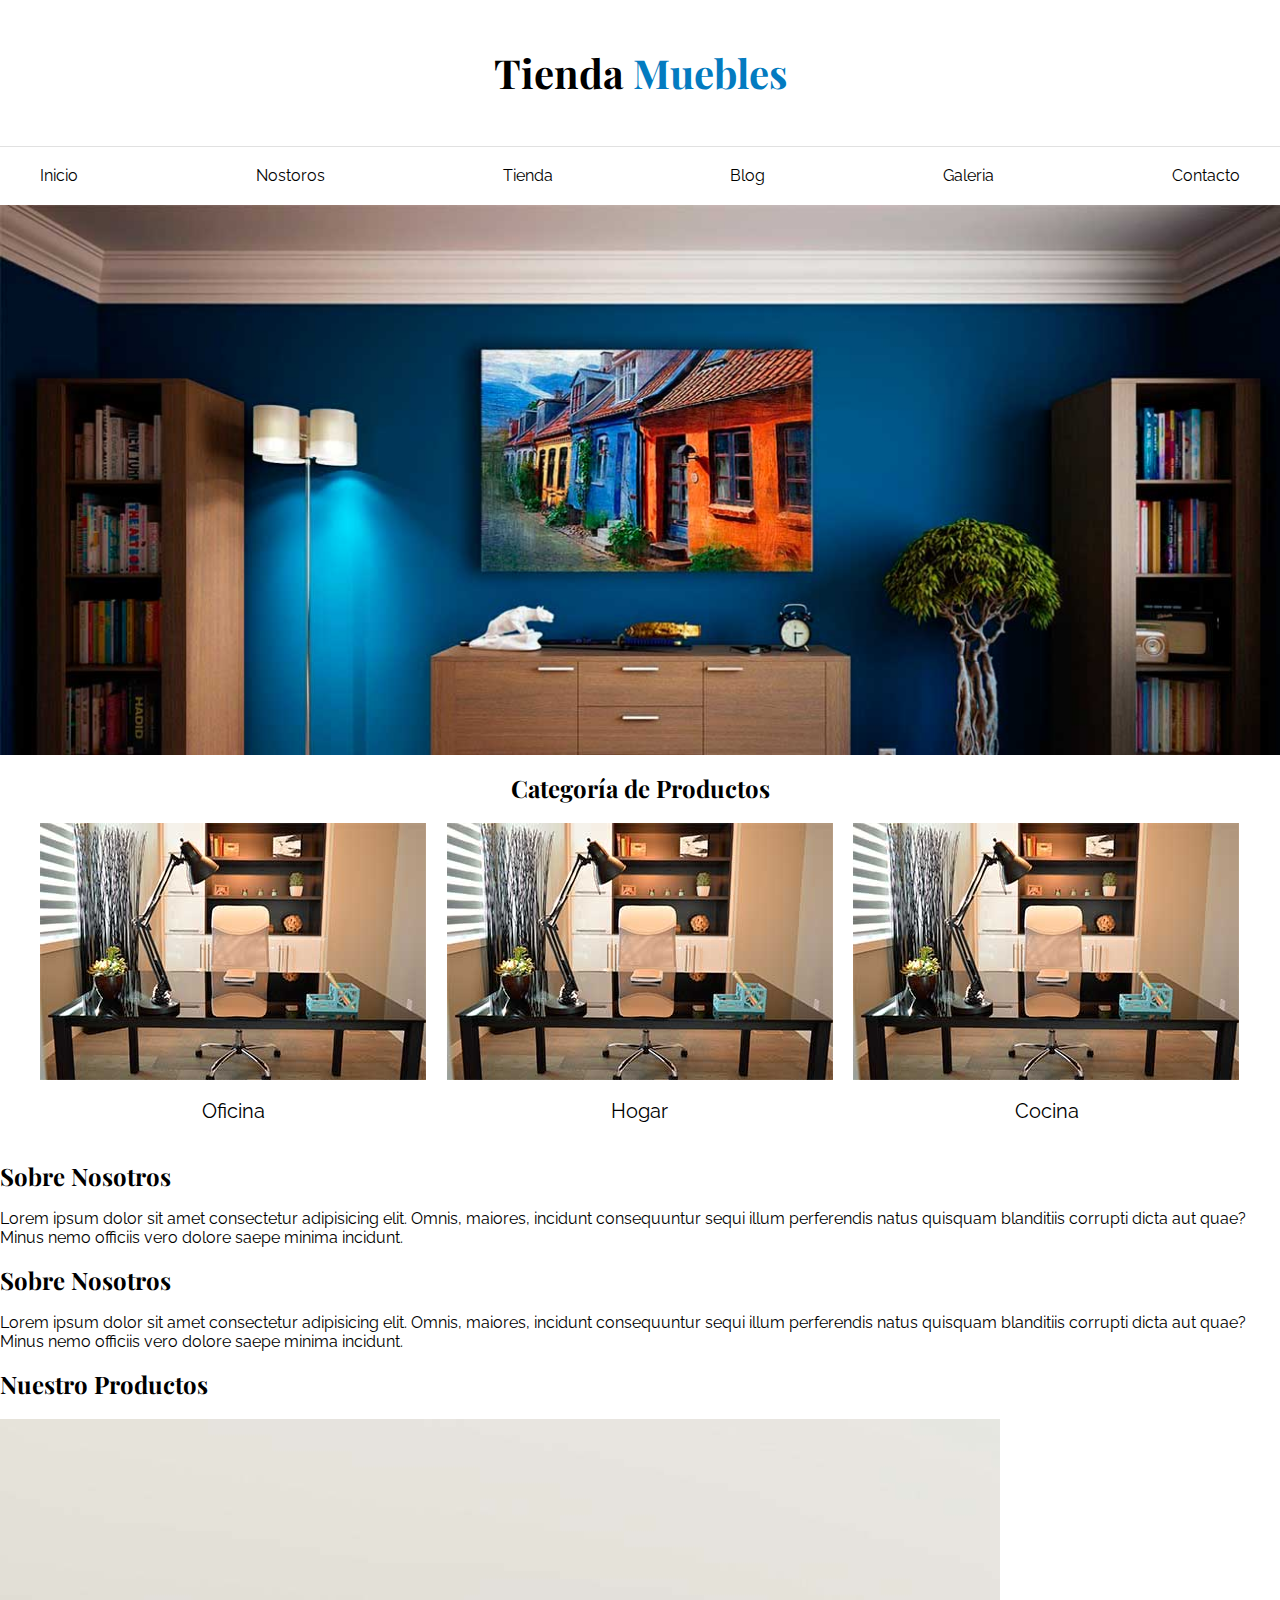
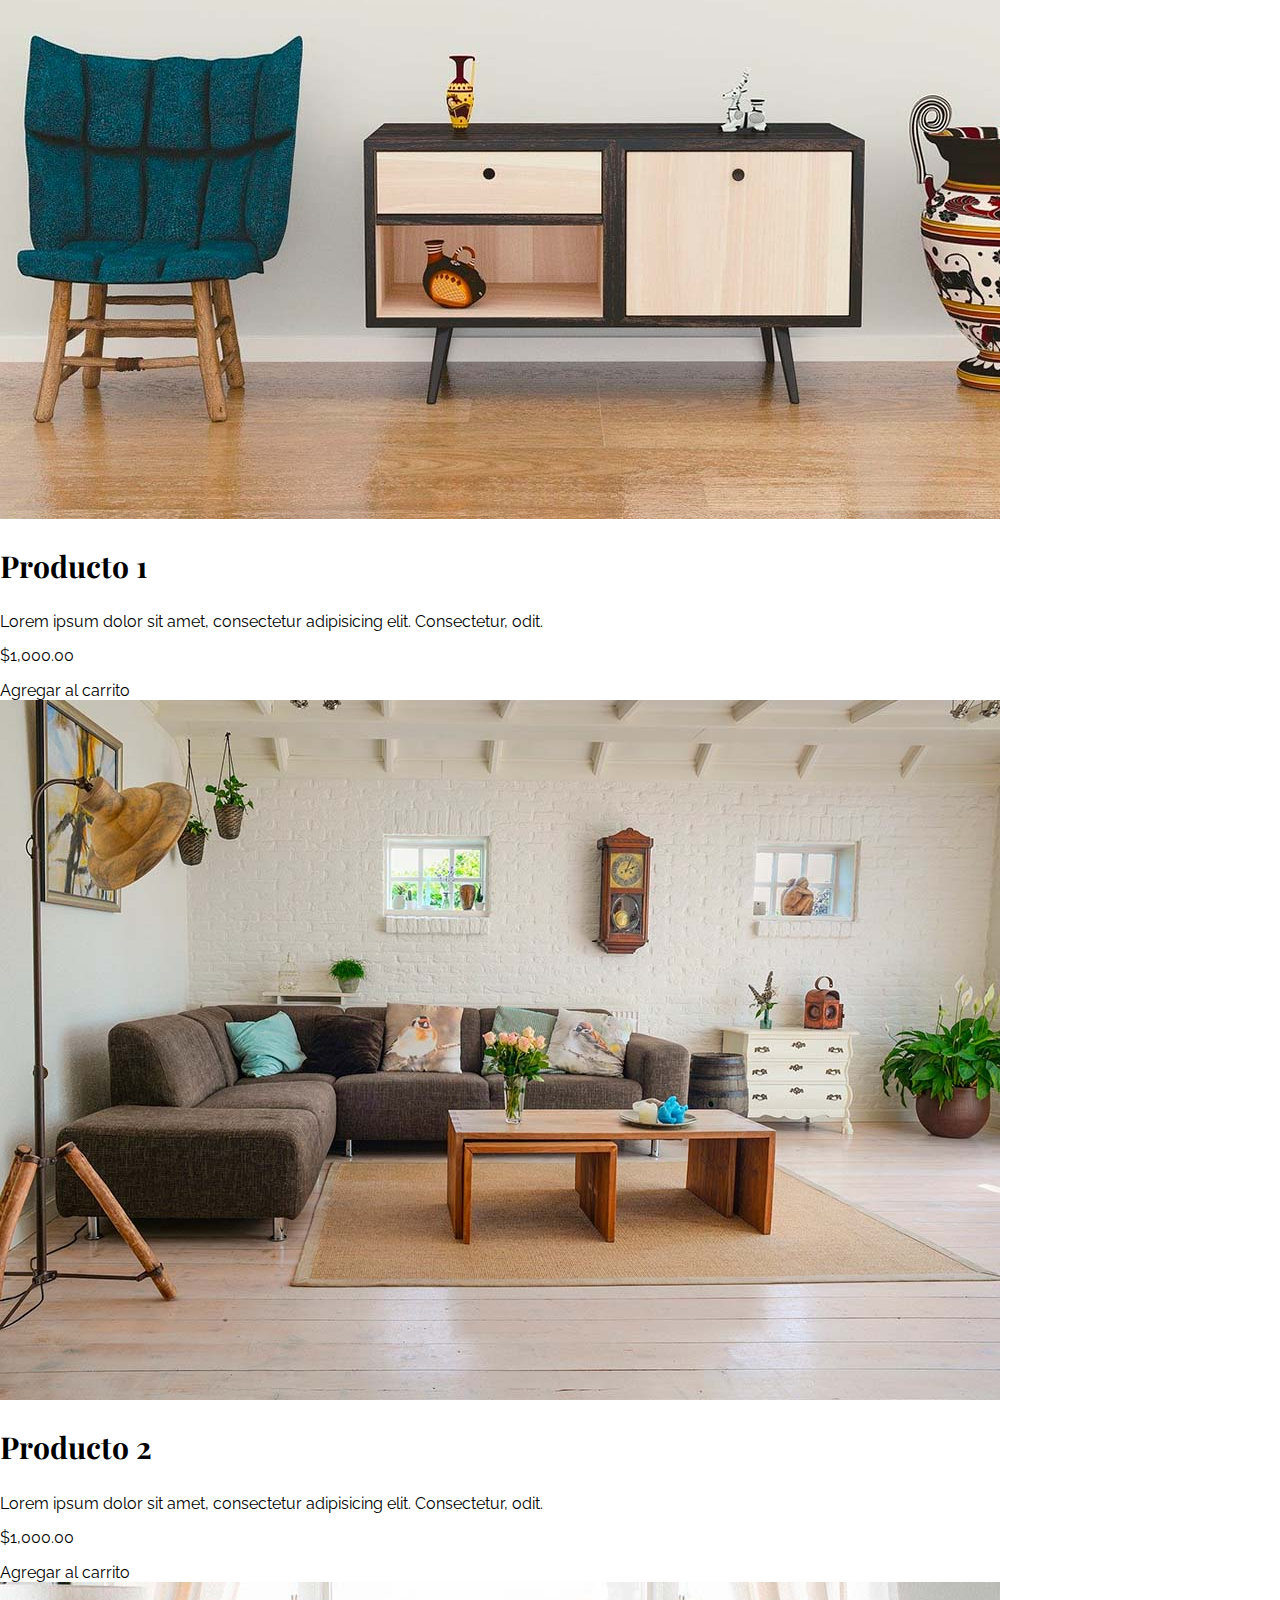
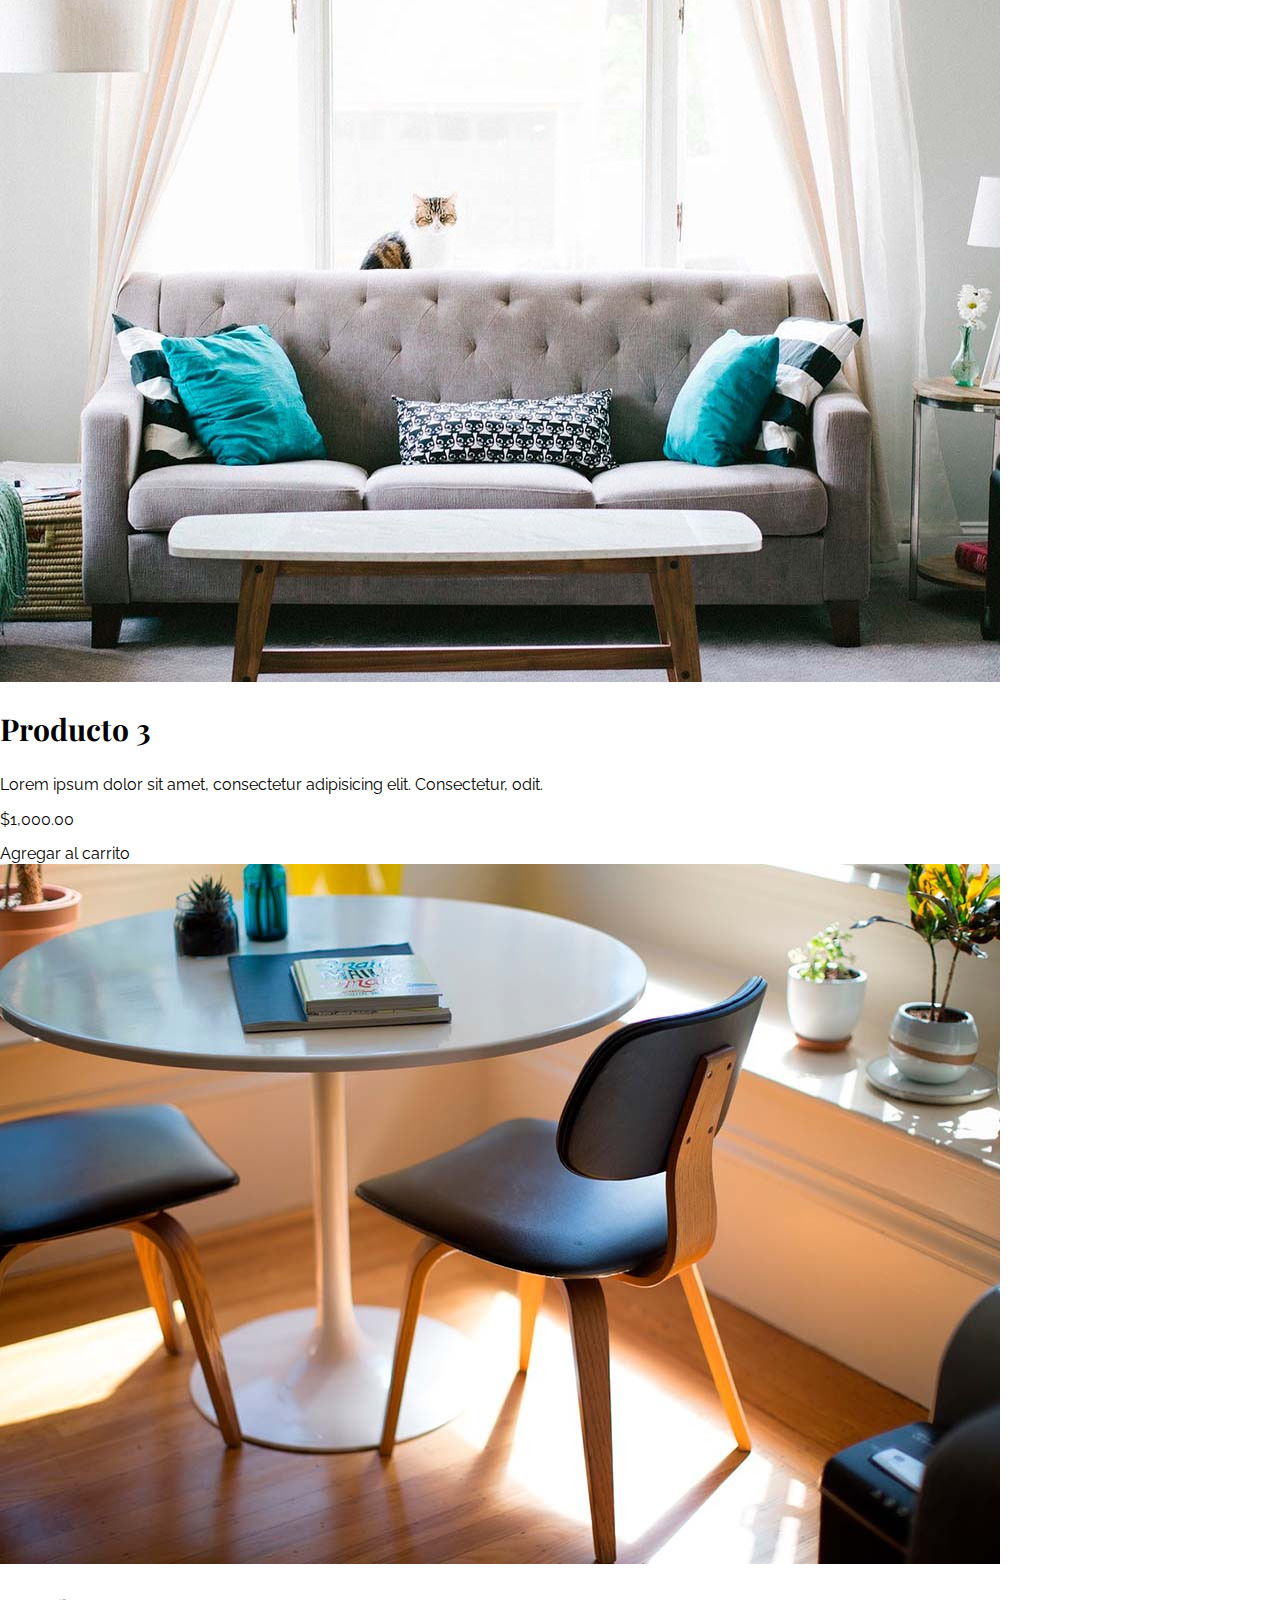
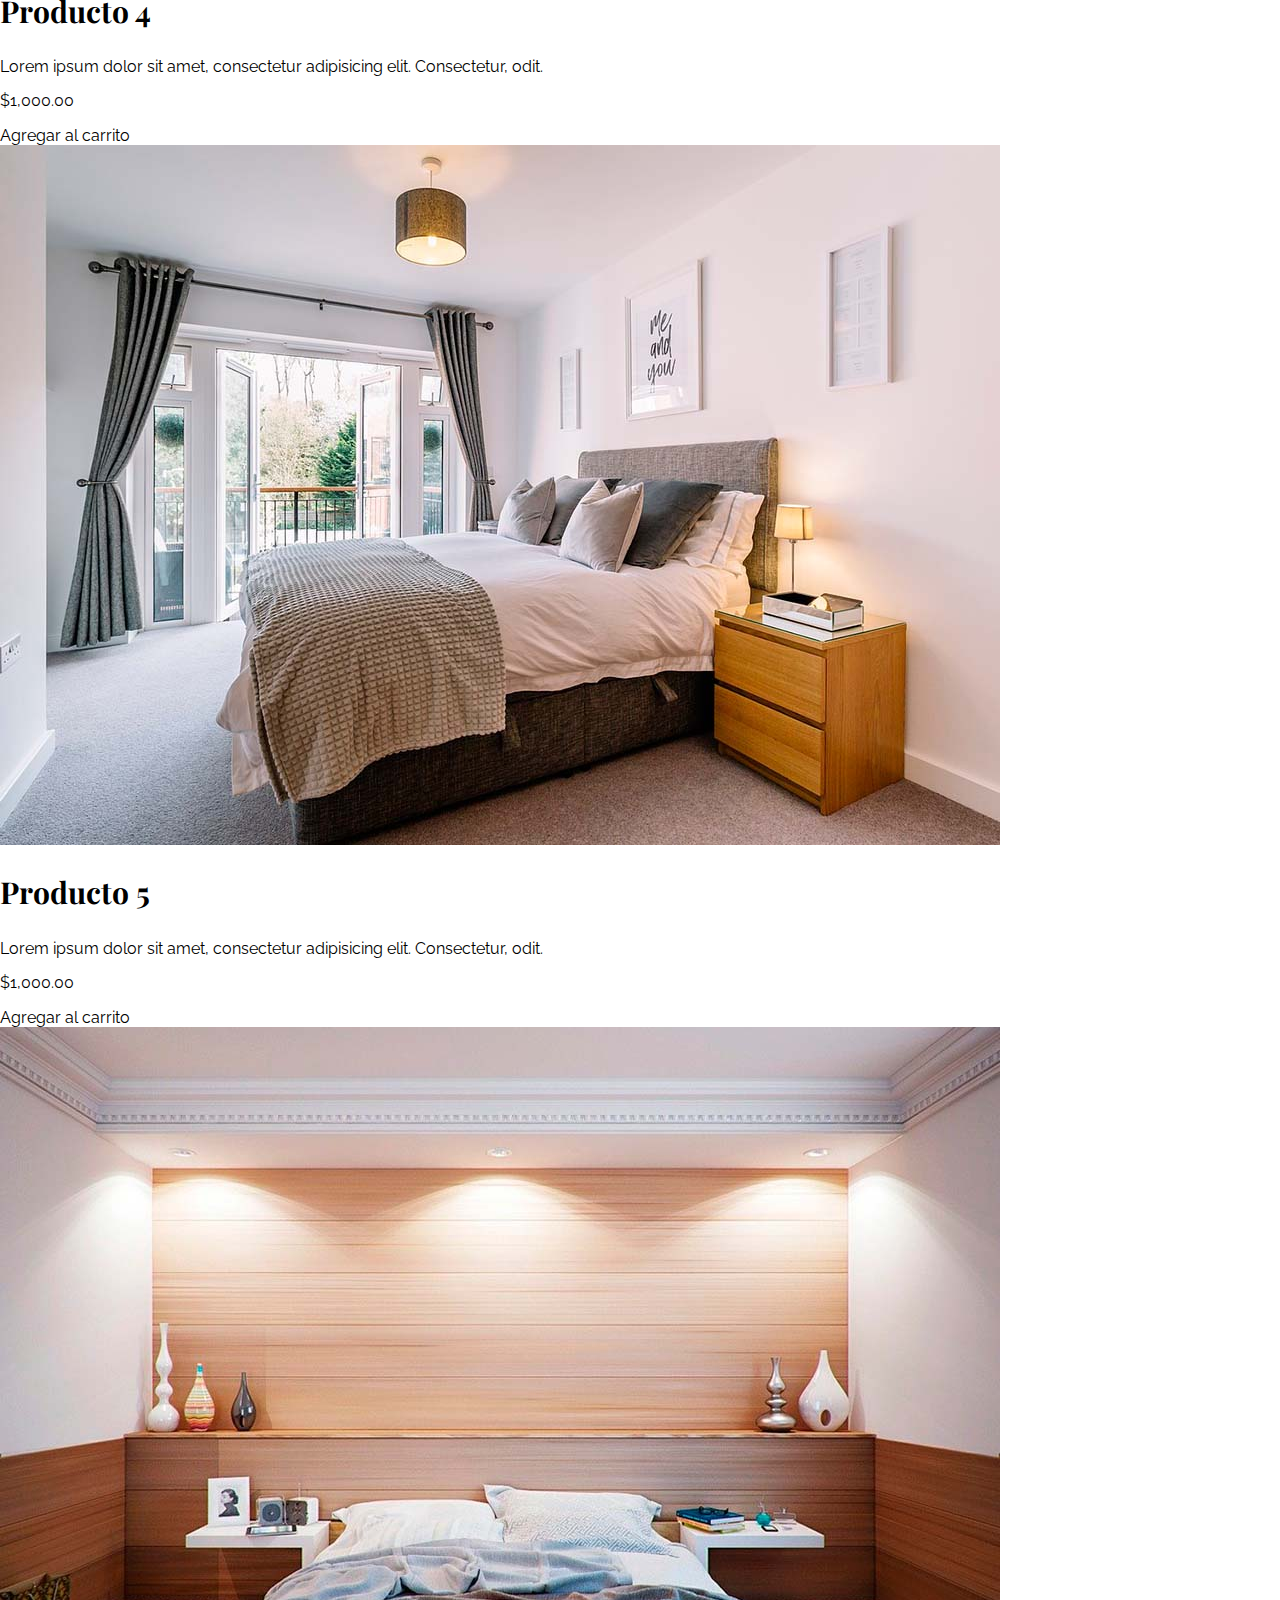
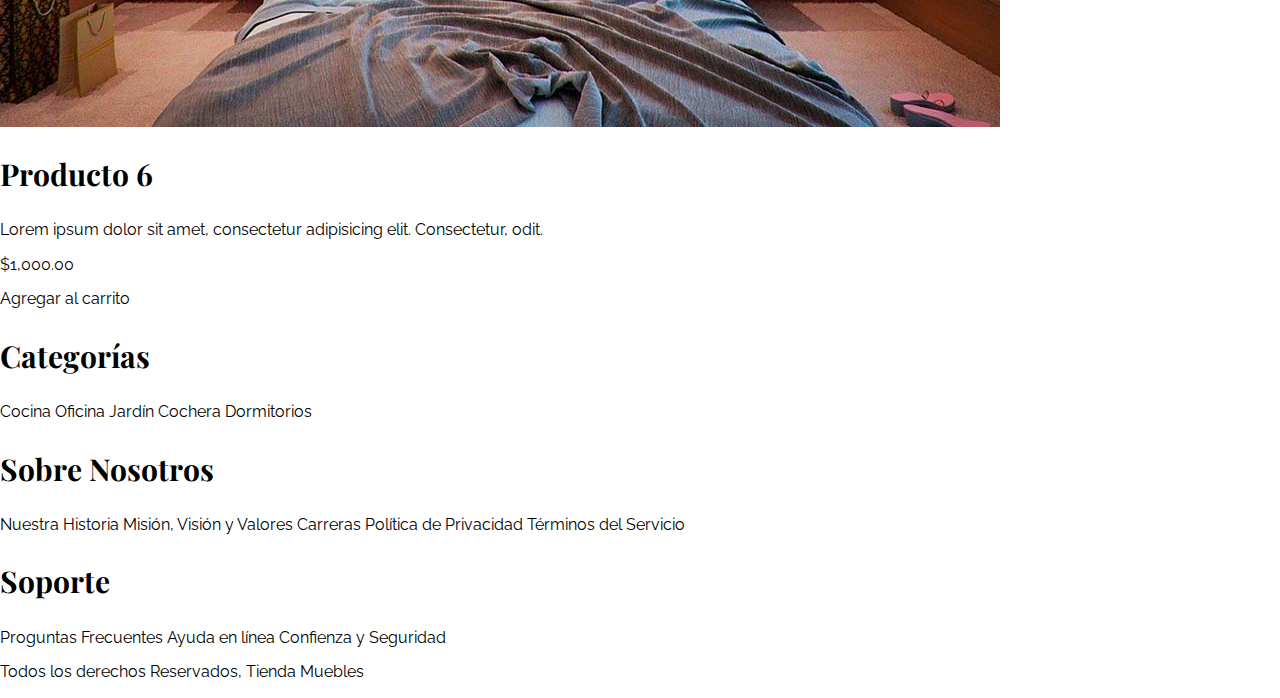
==== index.html @ cb0a3db0 "Feat: se paso de px a rem" ====
<!DOCTYPE html>
<html lang="es">

<head>
    <meta charset="UTF-8">
    <meta http-equiv="X-UA-Compatible" content="IE=edge">
    <meta name="viewport" content="width=device-width, initial-scale=1.0">

    <link rel="stylesheet" href="css/normalize.css">
    <link rel="preconnect" href="https://fonts.googleapis.com">
    <link rel="preconnect" href="https://fonts.gstatic.com" crossorigin>
    <link
        href="https://fonts.googleapis.com/css2?family=Montserrat:ital,wght@0,100;0,200;0,300;0,400;0,500;0,600;0,700;0,800;0,900;1,100;1,200;1,300;1,400;1,500;1,600;1,700;1,800;1,900&family=Playfair+Display:wght@700&family=Raleway:wght@400;700;900&display=swap"
        rel="stylesheet">
    <link rel="stylesheet" href="css/app.css">

    <title>Aprendiendo HTML</title>
</head>

<body>
    <header>
        <h1 class="nombre-sitio">Tienda <span>Muebles</span></h1>
    </header>

    <div class="contenedor-navegacion">
        <nav class="nav-principal contenedor">
            <a href="index.html">Inicio</a>
            <a href="nosotros.html">Nostoros</a>
            <a href="tienda.html">Tienda</a>
            <a href="blog.html">Blog</a>
            <a href="galeria">Galeria</a>
            <a href="contacto.html">Contacto</a>
        </nav>
    </div>

    <div class="hero"></div>

    <section class="contenedor categorias">
        <h2>Categoría de Productos</h2>

        <div class="listado-categorias">
            <div class="categoria">
                <img src="img/categoria1.jpg" alt="Imagen Categoría" />
                <a href="#">Oficina</a>
            </div>

            <div class="categoria">
                <img src="img/categoria1.jpg" alt="Imagen Categoría" />
                <a href="#">Hogar</a>
            </div>

            <div class="categoria">
                <img src="img/categoria1.jpg" alt="Imagen Categoría" />
                <a href="#">Cocina</a>
            </div>
        </div>

    </section>

    <section class="sobre-nosotros">
        <div>
            <h2>Sobre Nosotros</h2>
            <p>Lorem ipsum dolor sit amet consectetur adipisicing elit. Omnis, maiores, incidunt
                consequuntur sequi illum perferendis natus quisquam blanditiis corrupti dicta aut
                quae? Minus nemo officiis vero dolore saepe minima incidunt.</p>
        </div>
    </section>

    <section class="sobre-empresa">
        <div>
            <h2>Sobre Nosotros</h2>
            <p>Lorem ipsum dolor sit amet consectetur adipisicing elit. Omnis, maiores, incidunt
                consequuntur sequi illum perferendis natus quisquam blanditiis corrupti dicta aut
                quae? Minus nemo officiis vero dolore saepe minima incidunt.</p>
        </div>
    </section>

    <main>
        <h2>Nuestro Productos</h2>

        <div>

            <div>
                <img src="img/producto1.jpg" alt="Imagen Producto">
                <div>
                    <h3>Producto 1</h3>
                    <p>Lorem ipsum dolor sit amet, consectetur adipisicing elit. Consectetur, odit.</p>
                    <p>$1,000.00</p>

                    <a href="">Agregar al carrito</a>
                </div> <!-- Info Producto -->
            </div> <!-- Producto -->

            <div>
                <img src="img/producto2.jpg" alt="Imagen Producto">
                <div>
                    <h3>Producto 2</h3>
                    <p>Lorem ipsum dolor sit amet, consectetur adipisicing elit. Consectetur, odit.</p>
                    <p>$1,000.00</p>

                    <a href="">Agregar al carrito</a>
                </div> <!-- Info Producto -->
            </div> <!-- Producto -->

            <div>
                <img src="img/producto3.jpg" alt="Imagen Producto">
                <div>
                    <h3>Producto 3</h3>
                    <p>Lorem ipsum dolor sit amet, consectetur adipisicing elit. Consectetur, odit.</p>
                    <p>$1,000.00</p>

                    <a href="">Agregar al carrito</a>
                </div> <!-- Info Producto -->
            </div> <!-- Producto -->

            <div>
                <img src="img/producto4.jpg" alt="Imagen Producto">
                <div>
                    <h3>Producto 4</h3>
                    <p>Lorem ipsum dolor sit amet, consectetur adipisicing elit. Consectetur, odit.</p>
                    <p>$1,000.00</p>

                    <a href="">Agregar al carrito</a>
                </div> <!-- Info Producto -->
            </div> <!-- Producto -->

            <div>
                <img src="img/producto5.jpg" alt="Imagen Producto">
                <div>
                    <h3>Producto 5</h3>
                    <p>Lorem ipsum dolor sit amet, consectetur adipisicing elit. Consectetur, odit.</p>
                    <p>$1,000.00</p>

                    <a href="">Agregar al carrito</a>
                </div> <!-- Info Producto -->
            </div> <!-- Producto -->

            <div>
                <img src="img/producto6.jpg" alt="Imagen Producto">
                <div>
                    <h3>Producto 6</h3>
                    <p>Lorem ipsum dolor sit amet, consectetur adipisicing elit. Consectetur, odit.</p>
                    <p>$1,000.00</p>

                    <a href="">Agregar al carrito</a>
                </div> <!-- Info Producto -->
            </div> <!-- Producto -->

        </div> <!-- Fin de Listado de Productos -->

    </main>

    <footer>

        <div>
            <h3>Categorías</h3>
            <nav>
                <a href="">Cocina</a>
                <a href="">Oficina</a>
                <a href="">Jardín</a>
                <a href="">Cochera</a>
                <a href="">Dormitorios</a>
            </nav>
        </div>

        <div>
            <h3>Sobre Nosotros</h3>
            <nav>
                <a href="">Nuestra Historia</a>
                <a href="">Misión, Visión y Valores</a>
                <a href="">Carreras</a>
                <a href="">Política de Privacidad</a>
                <a href="">Términos del Servicio</a>
            </nav>
        </div>

        <div>
            <h3>Soporte</h3>
            <nav>
                <a href="">Proguntas Frecuentes</a>
                <a href="">Ayuda en línea</a>
                <a href="">Confienza y Seguridad</a>
            </nav>
        </div>

        <p>Todos los derechos Reservados, Tienda Muebles</p>

    </footer>

</body>

</html>
---- css/app.css ----
html {
  box-sizing: border-box;
  font-size: 62.5%;
}
*,
*:before,
*:after {
  box-sizing: inherit;
}

body {
  font-family: "Raleway", sans-serif;
  font-size: 1.6rem;
}

/* Globales */

h1, h2, h3 {
  font-family: "Playfair Display", serif;
}

h3 {
    font-size: 3rem;
}

a {
  text-decoration: none;
  color: #000;
}

.contenedor {
  max-width: 120rem;
  margin: 0 auto;
}

img {
  max-width: 100%;
  display: block;
}

/* Header y Navegacion */
.nombre-sitio {
  margin-top: 5rem;
  margin-bottom: 5rem;
  text-align: center;
  font-size: 4rem;
}

.nombre-sitio span {
  color: #037bc0;
}

.contenedor-navegacion {
  border-top: 0.1rem solid #e1e1e1;
}

.nav-principal {
  padding: 2rem 0;
  display: flex;
  justify-content: space-between;
}

.hero {
  background-image: url("../img/principal.jpg");
  background-repeat: no-repeat;
  background-size: cover;
  height: 55rem;
}

/* Categorias */
.categorias h2 {
  text-align: center;
}

.categoria a {
  text-align: center;
  display: block;
  padding: 2rem;
  font-size: 2rem;
}

.categoria a:hover {
  background-color: #037bc0;
  color: #ffffff;
  border-bottom-right-radius: 1rem;
}

.listado-categorias {
  display: grid;
  grid-template-columns: repeat(3, 1fr);
  gap: 2rem;
}
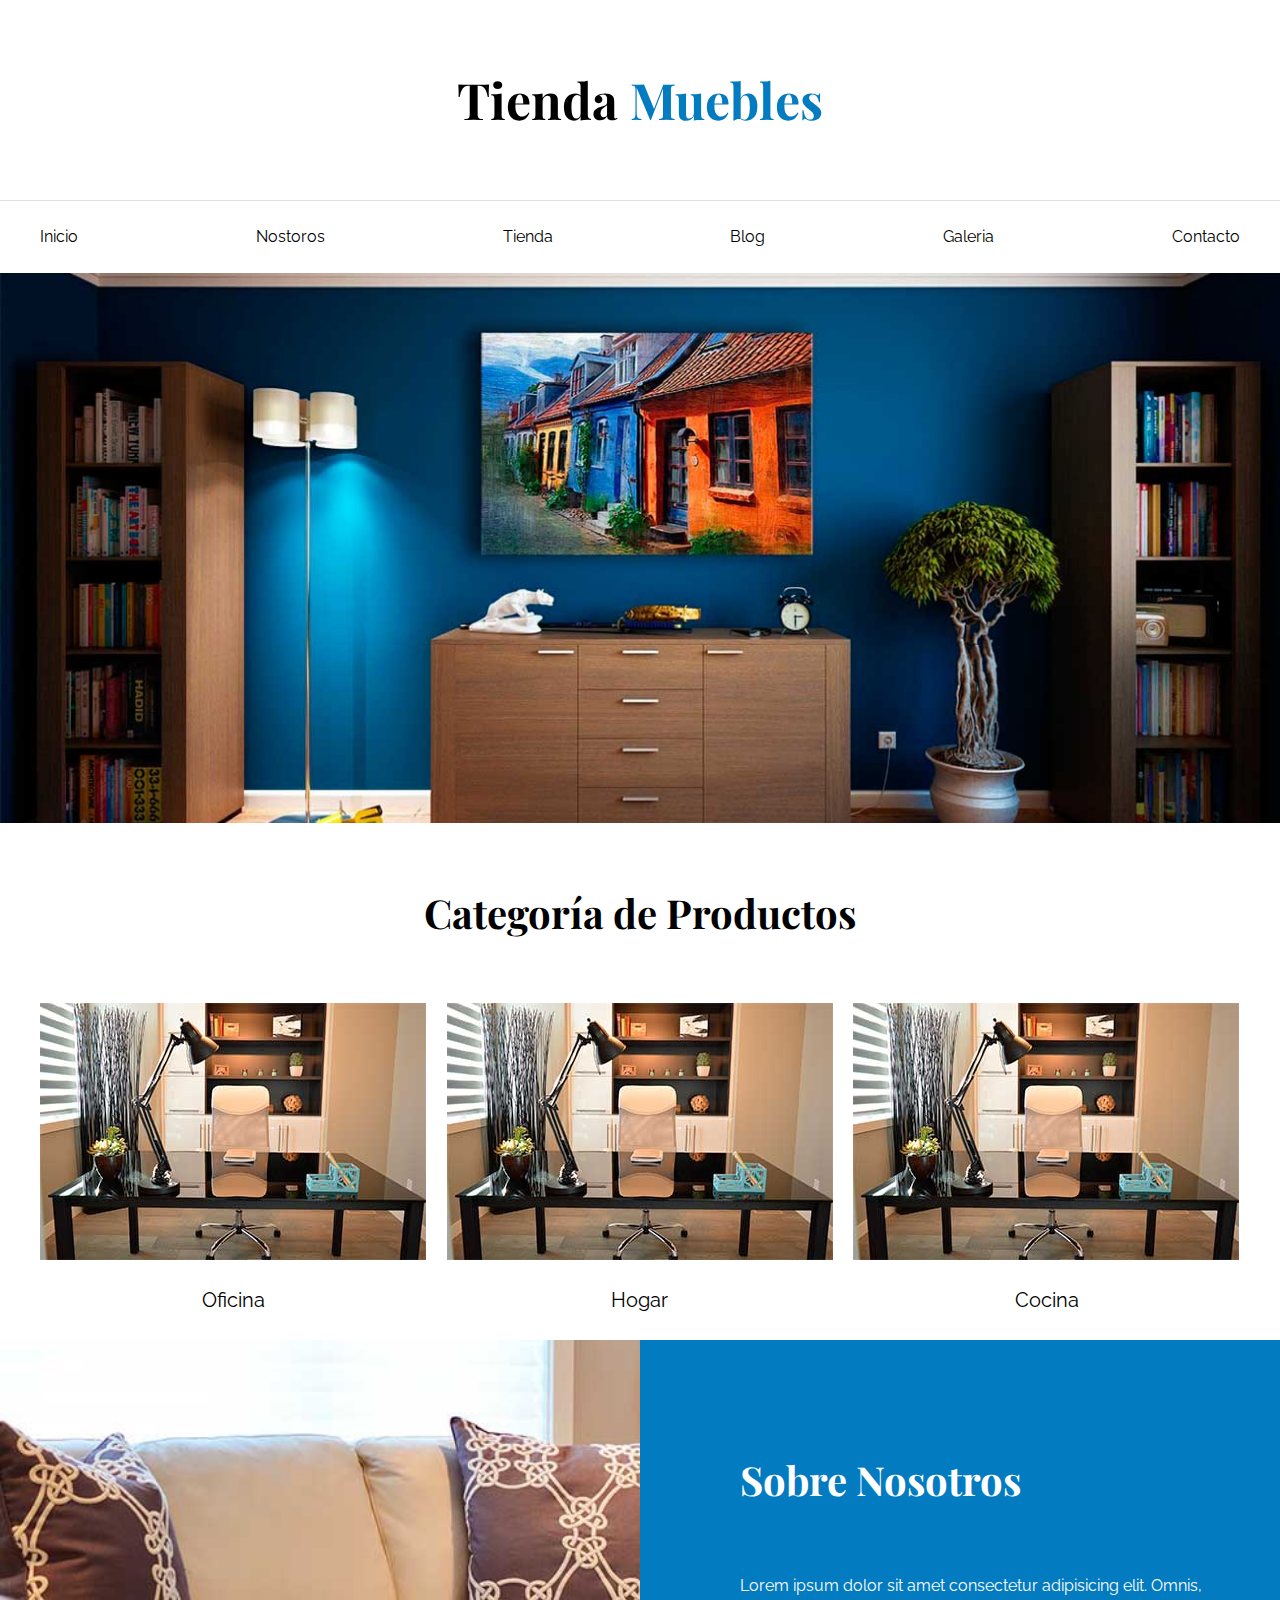
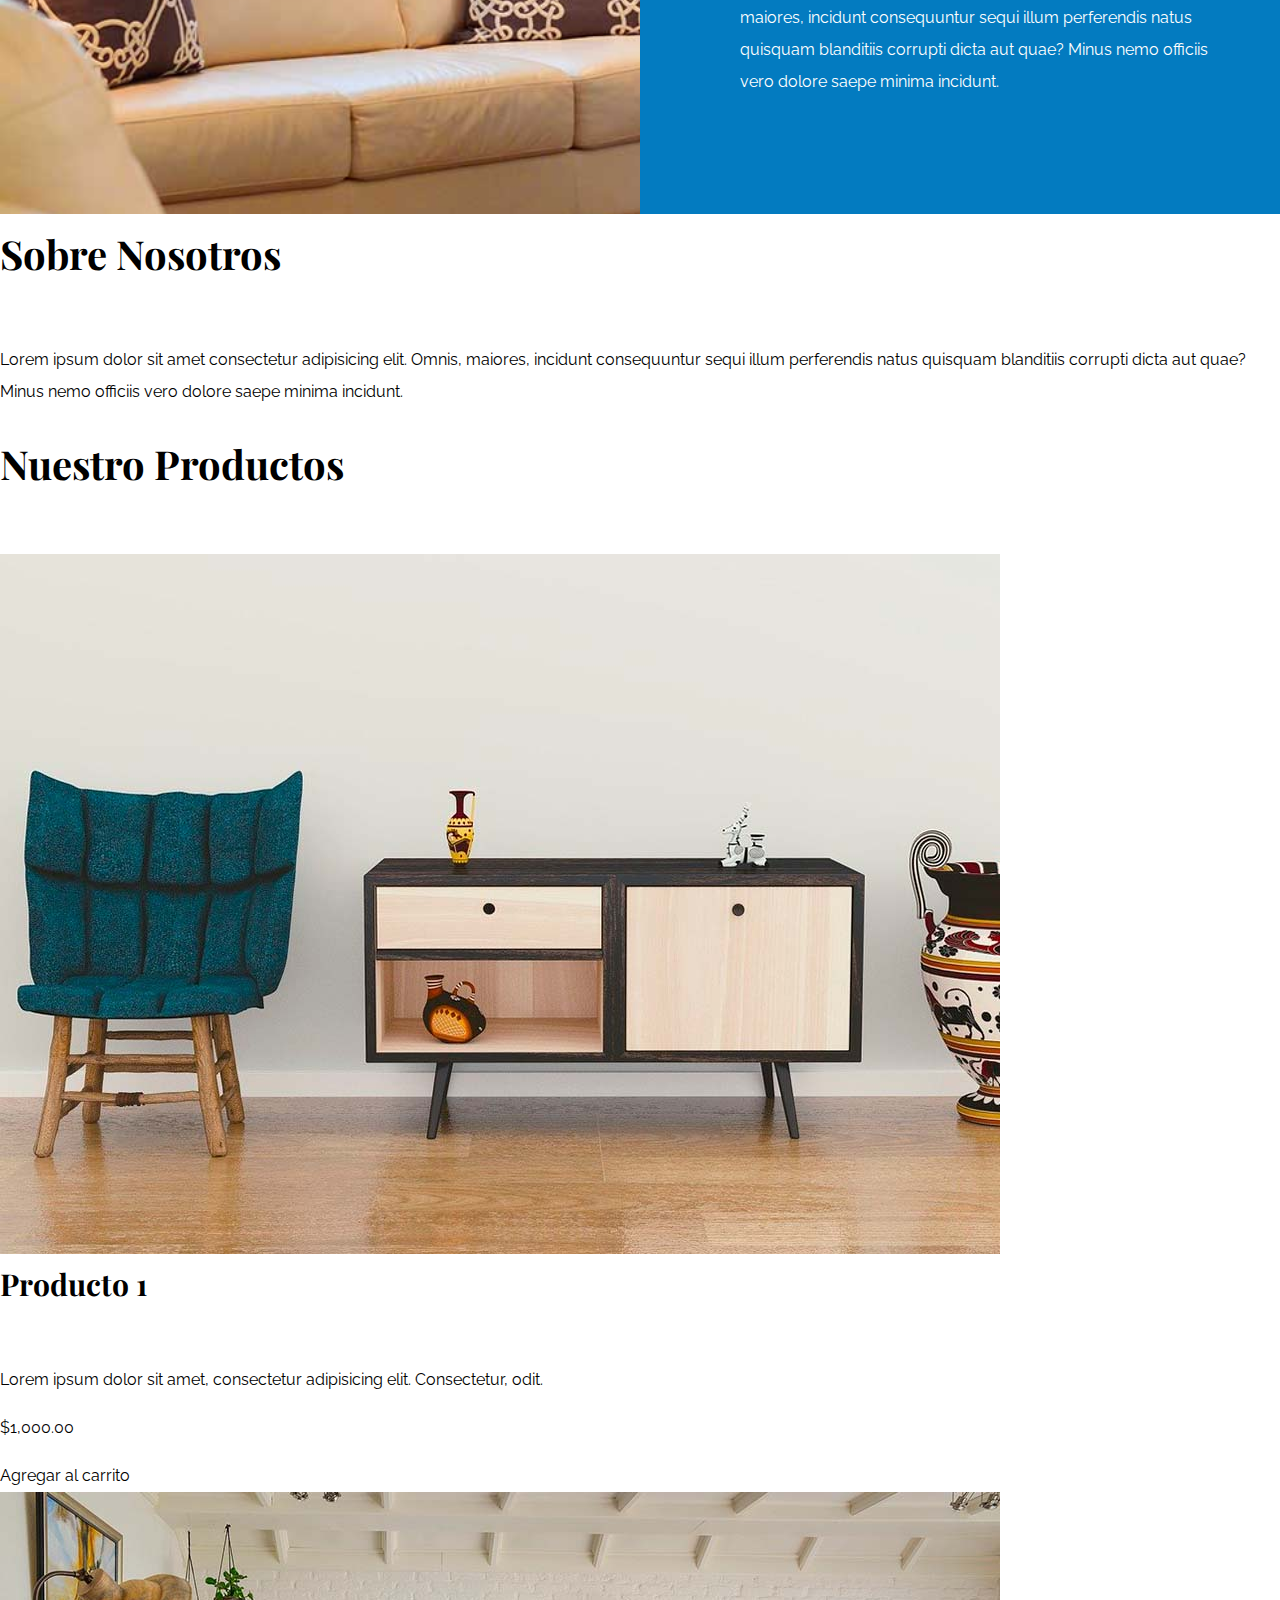
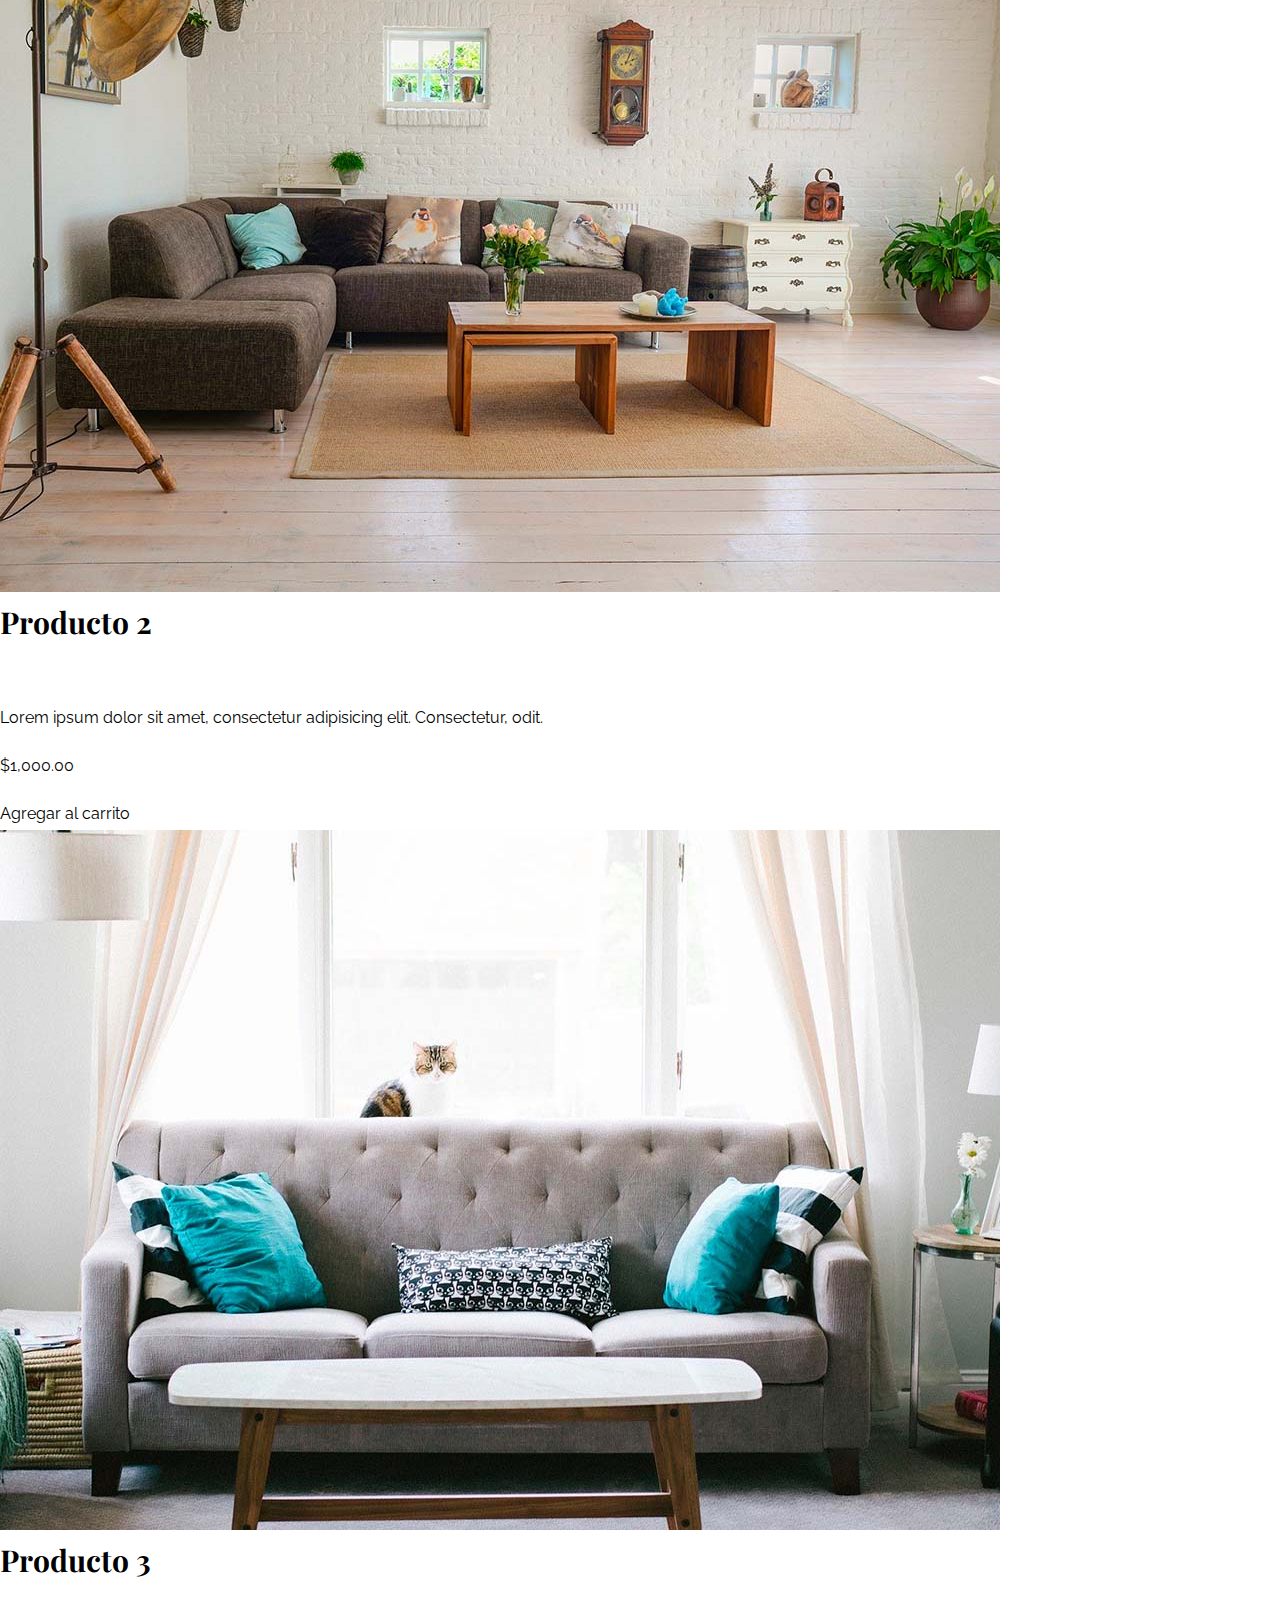
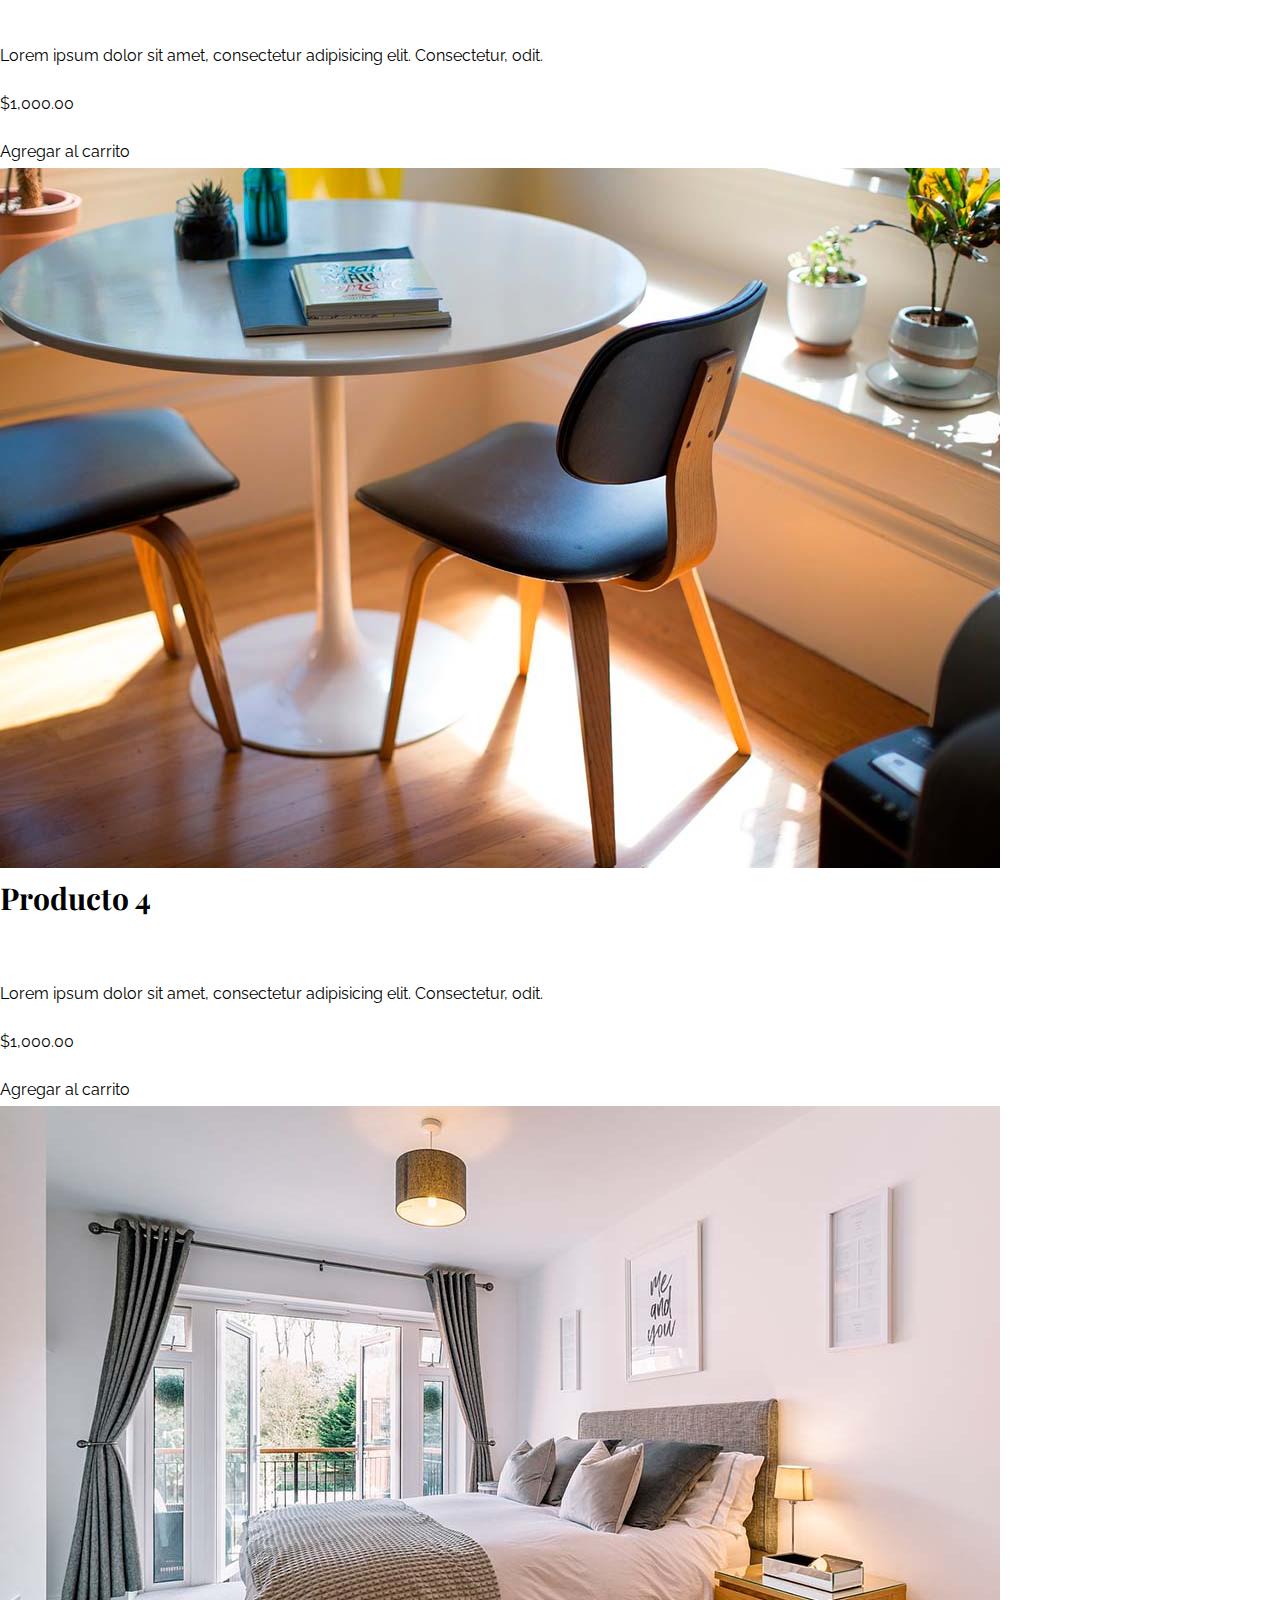
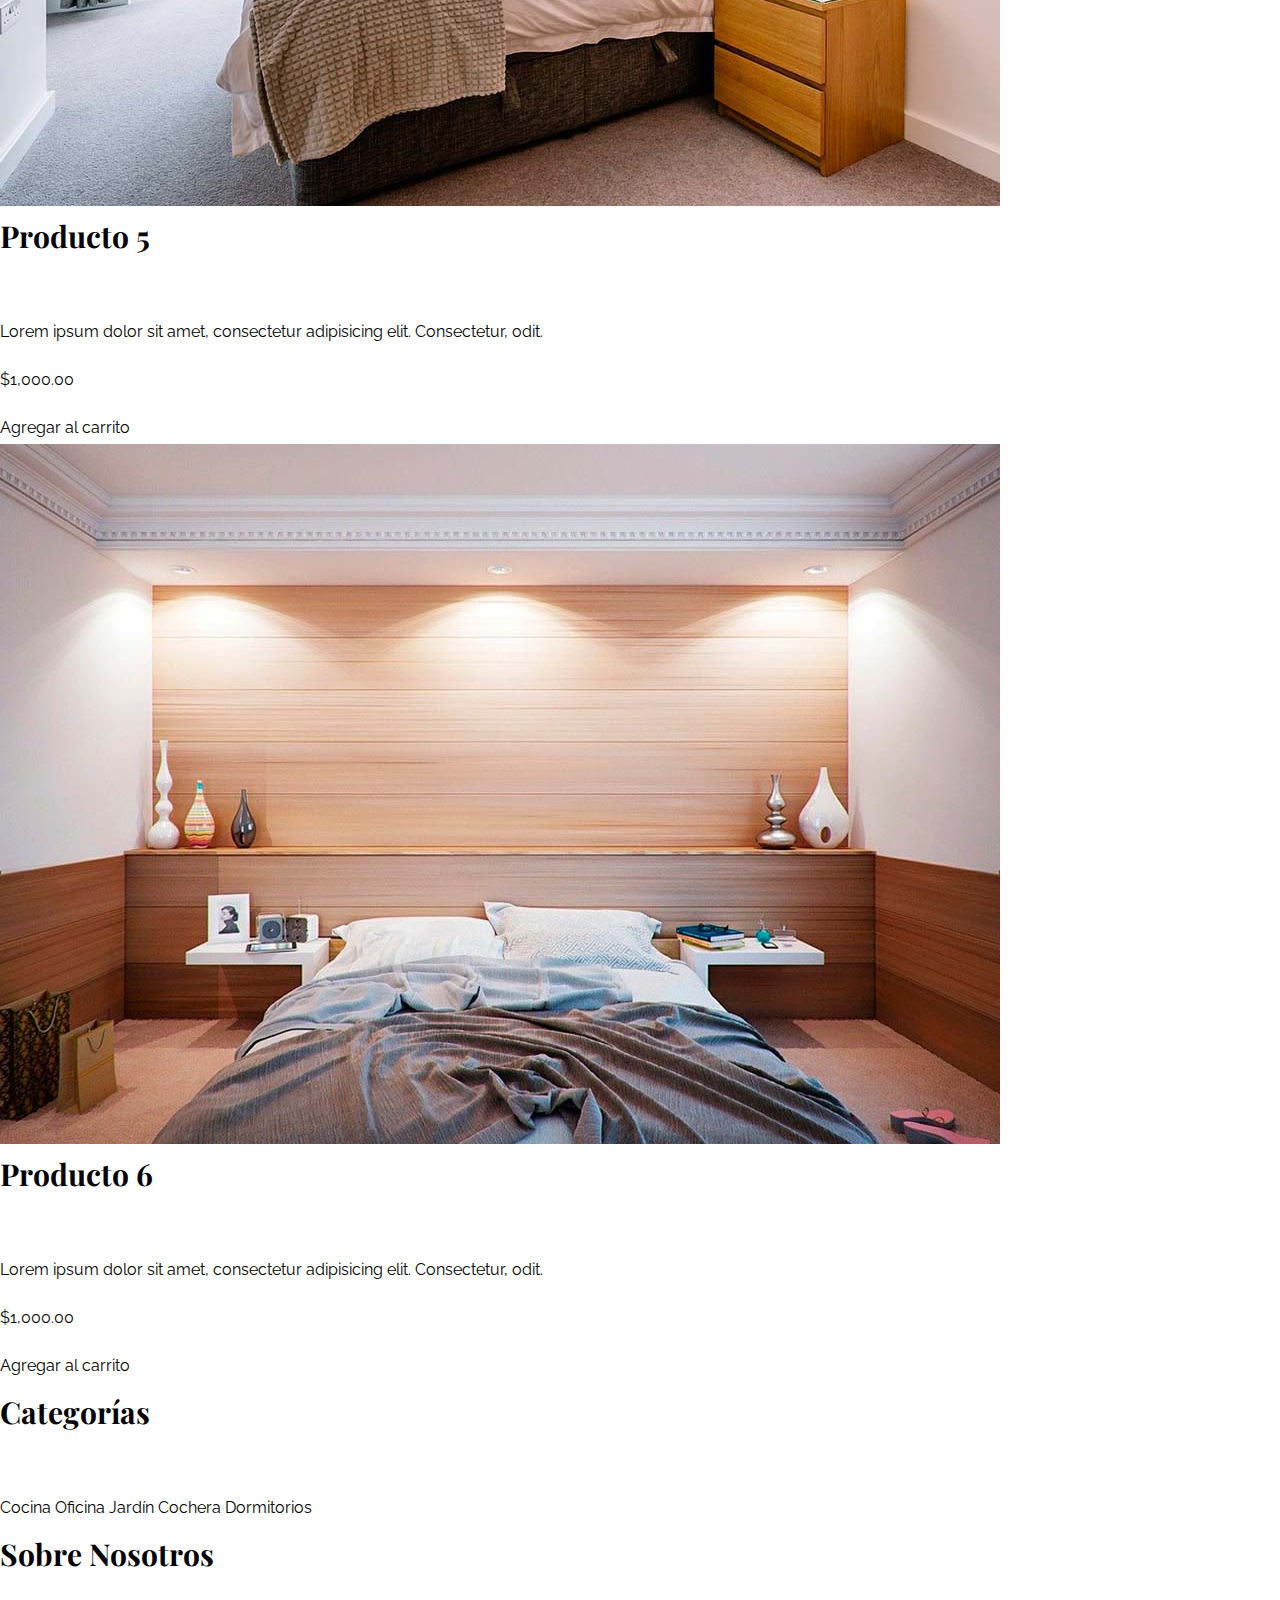
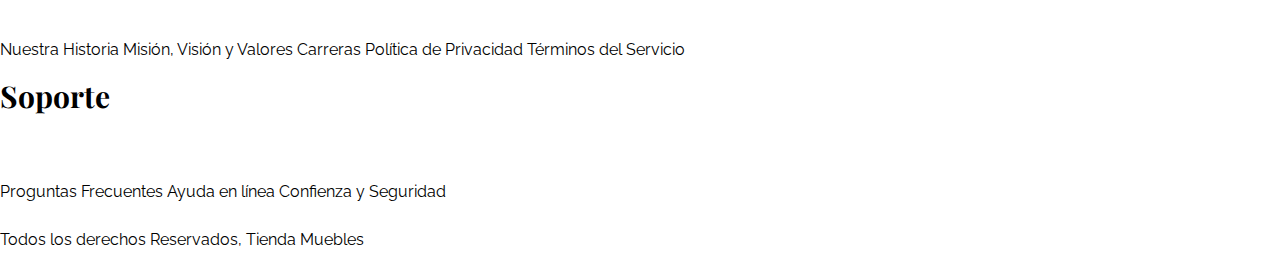
==== commit f5d63e38: "Feat: creando seccion nosotros" ====
--- a/index.html
+++ b/index.html
@@ -58,11 +58,13 @@
     </section>
 
     <section class="sobre-nosotros">
-        <div>
-            <h2>Sobre Nosotros</h2>
-            <p>Lorem ipsum dolor sit amet consectetur adipisicing elit. Omnis, maiores, incidunt
-                consequuntur sequi illum perferendis natus quisquam blanditiis corrupti dicta aut
-                quae? Minus nemo officiis vero dolore saepe minima incidunt.</p>
+        <div class="contenedor sobre-nosotros-grid">
+            <div class="texto-nosotros">
+                <h2>Sobre Nosotros</h2>
+                <p>Lorem ipsum dolor sit amet consectetur adipisicing elit. Omnis, maiores, incidunt
+                    consequuntur sequi illum perferendis natus quisquam blanditiis corrupti dicta aut
+                    quae? Minus nemo officiis vero dolore saepe minima incidunt.</p>
+            </div>
         </div>
     </section>
 
--- a/css/app.css
+++ b/css/app.css
@@ -11,16 +11,25 @@
 body {
   font-family: "Raleway", sans-serif;
   font-size: 1.6rem;
+  line-height: 2;
 }
 
 /* Globales */
 
-h1, h2, h3 {
+h1,
+h2,
+h3 {
   font-family: "Playfair Display", serif;
+  margin: 0 0 5rem 0;
 }
-
+h1 {
+  font-size: 5rem;
+}
+h2 {
+  font-size: 4rem;
+}
 h3 {
-    font-size: 3rem;
+  font-size: 3rem;
 }
 
 a {
@@ -41,9 +50,7 @@
 /* Header y Navegacion */
 .nombre-sitio {
   margin-top: 5rem;
-  margin-bottom: 5rem;
   text-align: center;
-  font-size: 4rem;
 }
 
 .nombre-sitio span {
@@ -64,10 +71,14 @@
   background-image: url("../img/principal.jpg");
   background-repeat: no-repeat;
   background-size: cover;
+  background-position: center center;
   height: 55rem;
 }
 
 /* Categorias */
+.categorias {
+  padding-top: 5rem;
+}
 .categorias h2 {
   text-align: center;
 }
@@ -90,3 +101,30 @@
   grid-template-columns: repeat(3, 1fr);
   gap: 2rem;
 }
+
+/* Bloque Nosotros */
+
+.sobre-nosotros {
+  background-image: linear-gradient(
+      to right,
+      transparent 50%,
+      #037bc0 50%,
+      #037bc0 100%
+    ),
+    url(../img/nosotros.jpg);
+  background-position: left center;
+  padding: 10rem 0;
+  background-repeat: no-repeat;
+  background-size: 100%, 130rem;
+}
+
+.sobre-nosotros-grid {
+  display: flex;
+  justify-content: flex-end;
+}
+
+.texto-nosotros {
+  flex-basis: 50%;
+  padding-left: 10rem;
+  color: #FFF;
+}
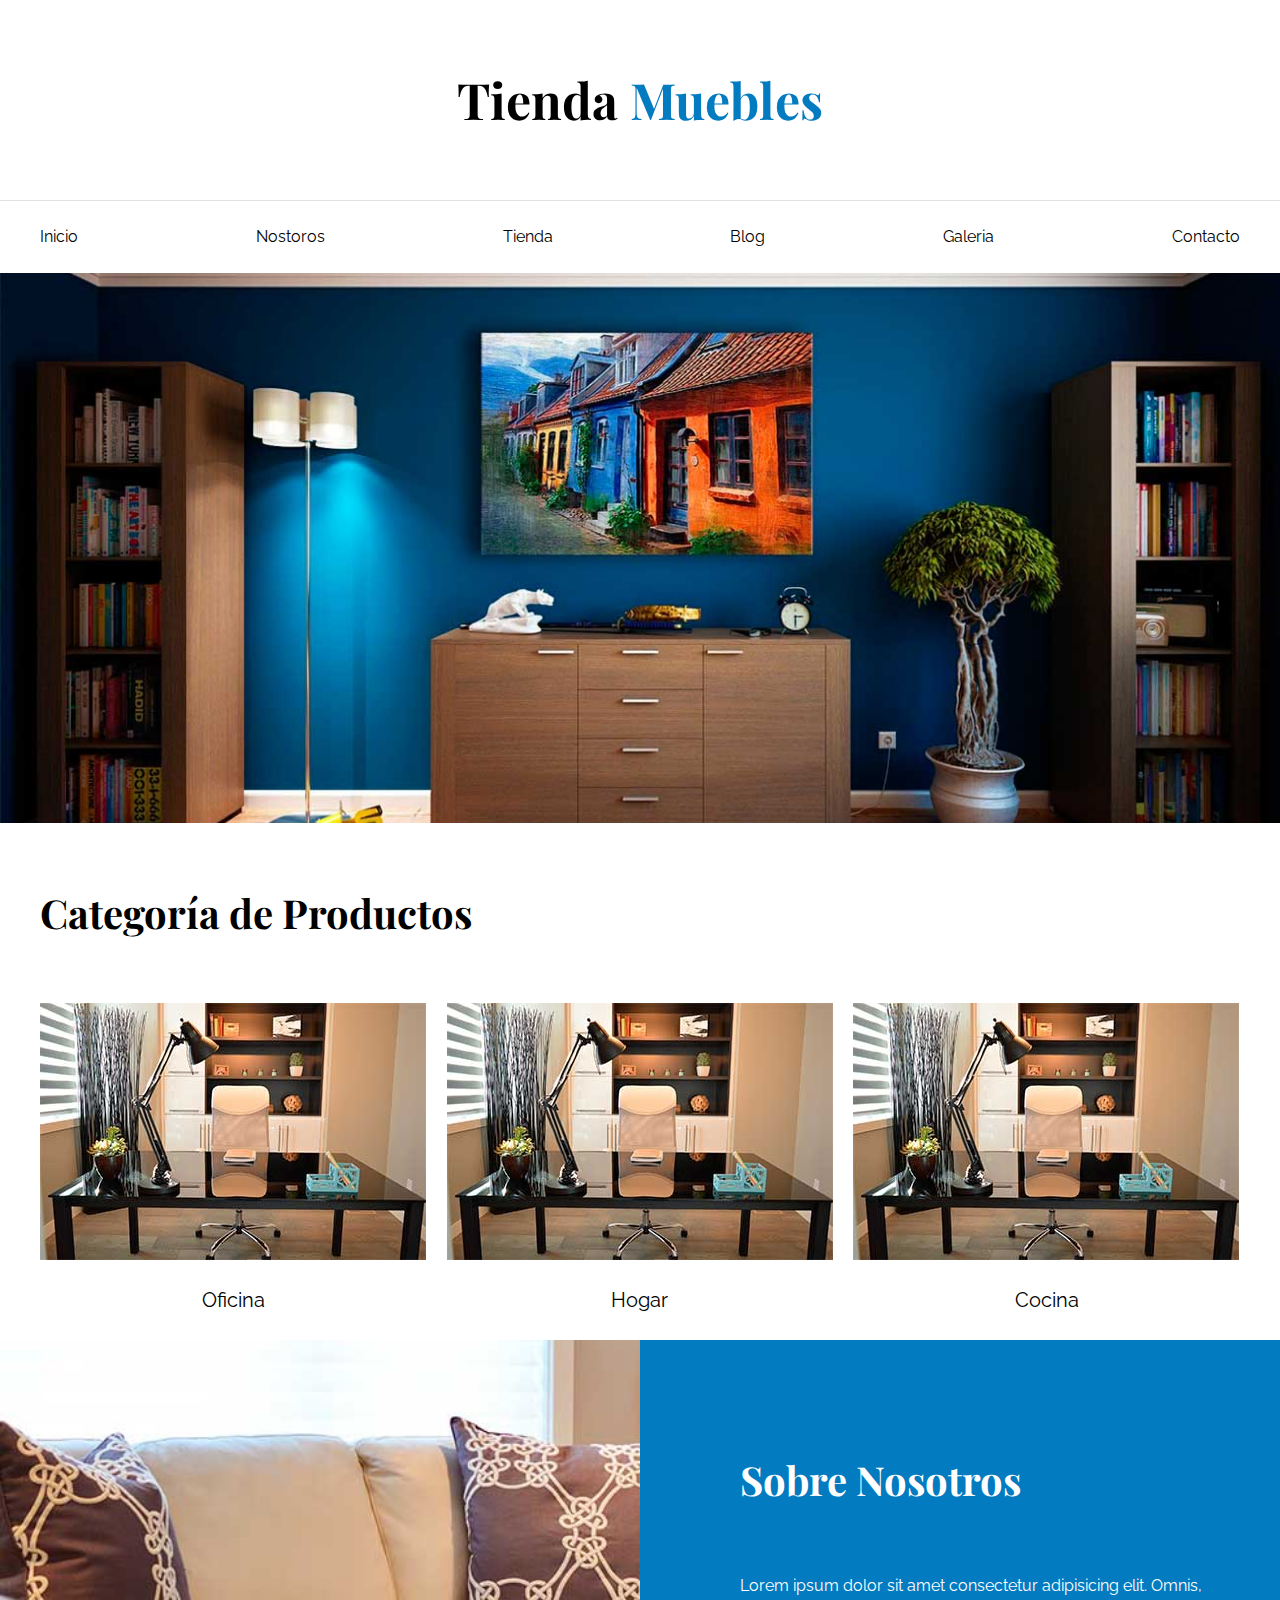
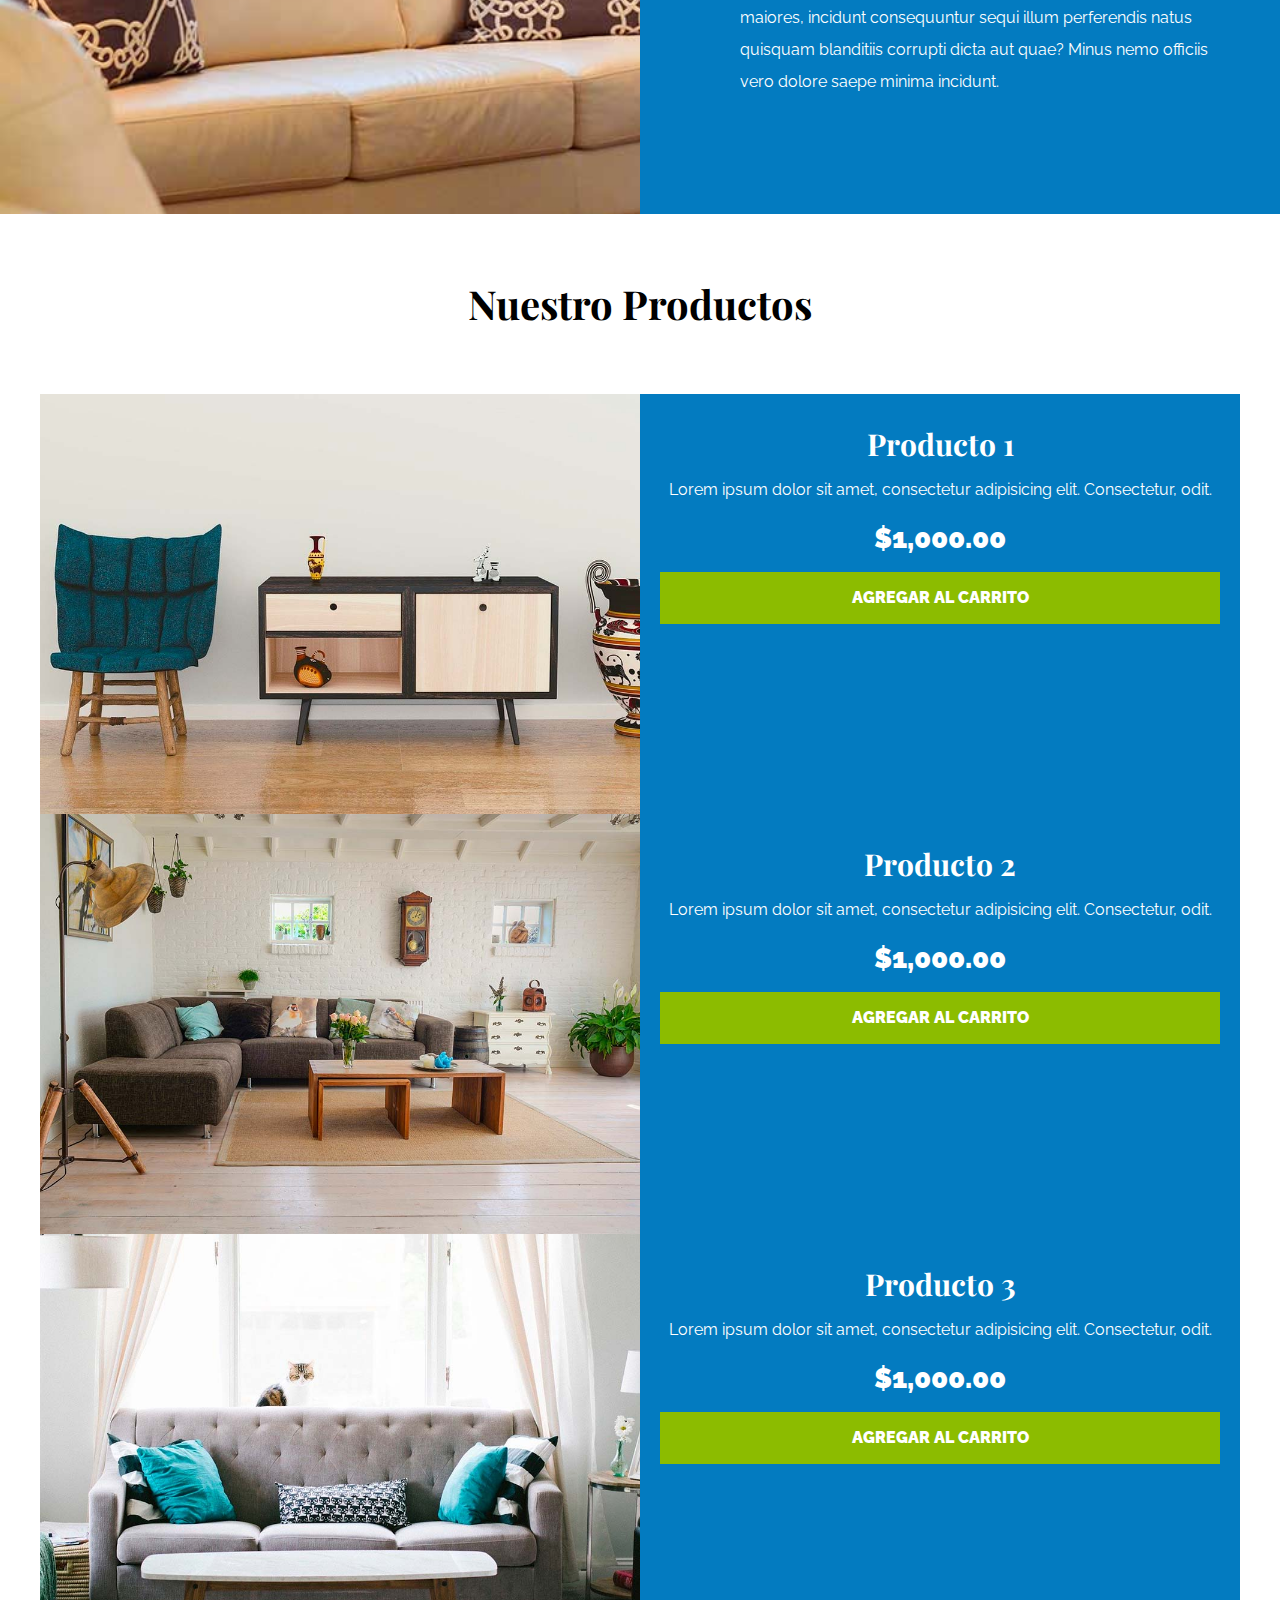
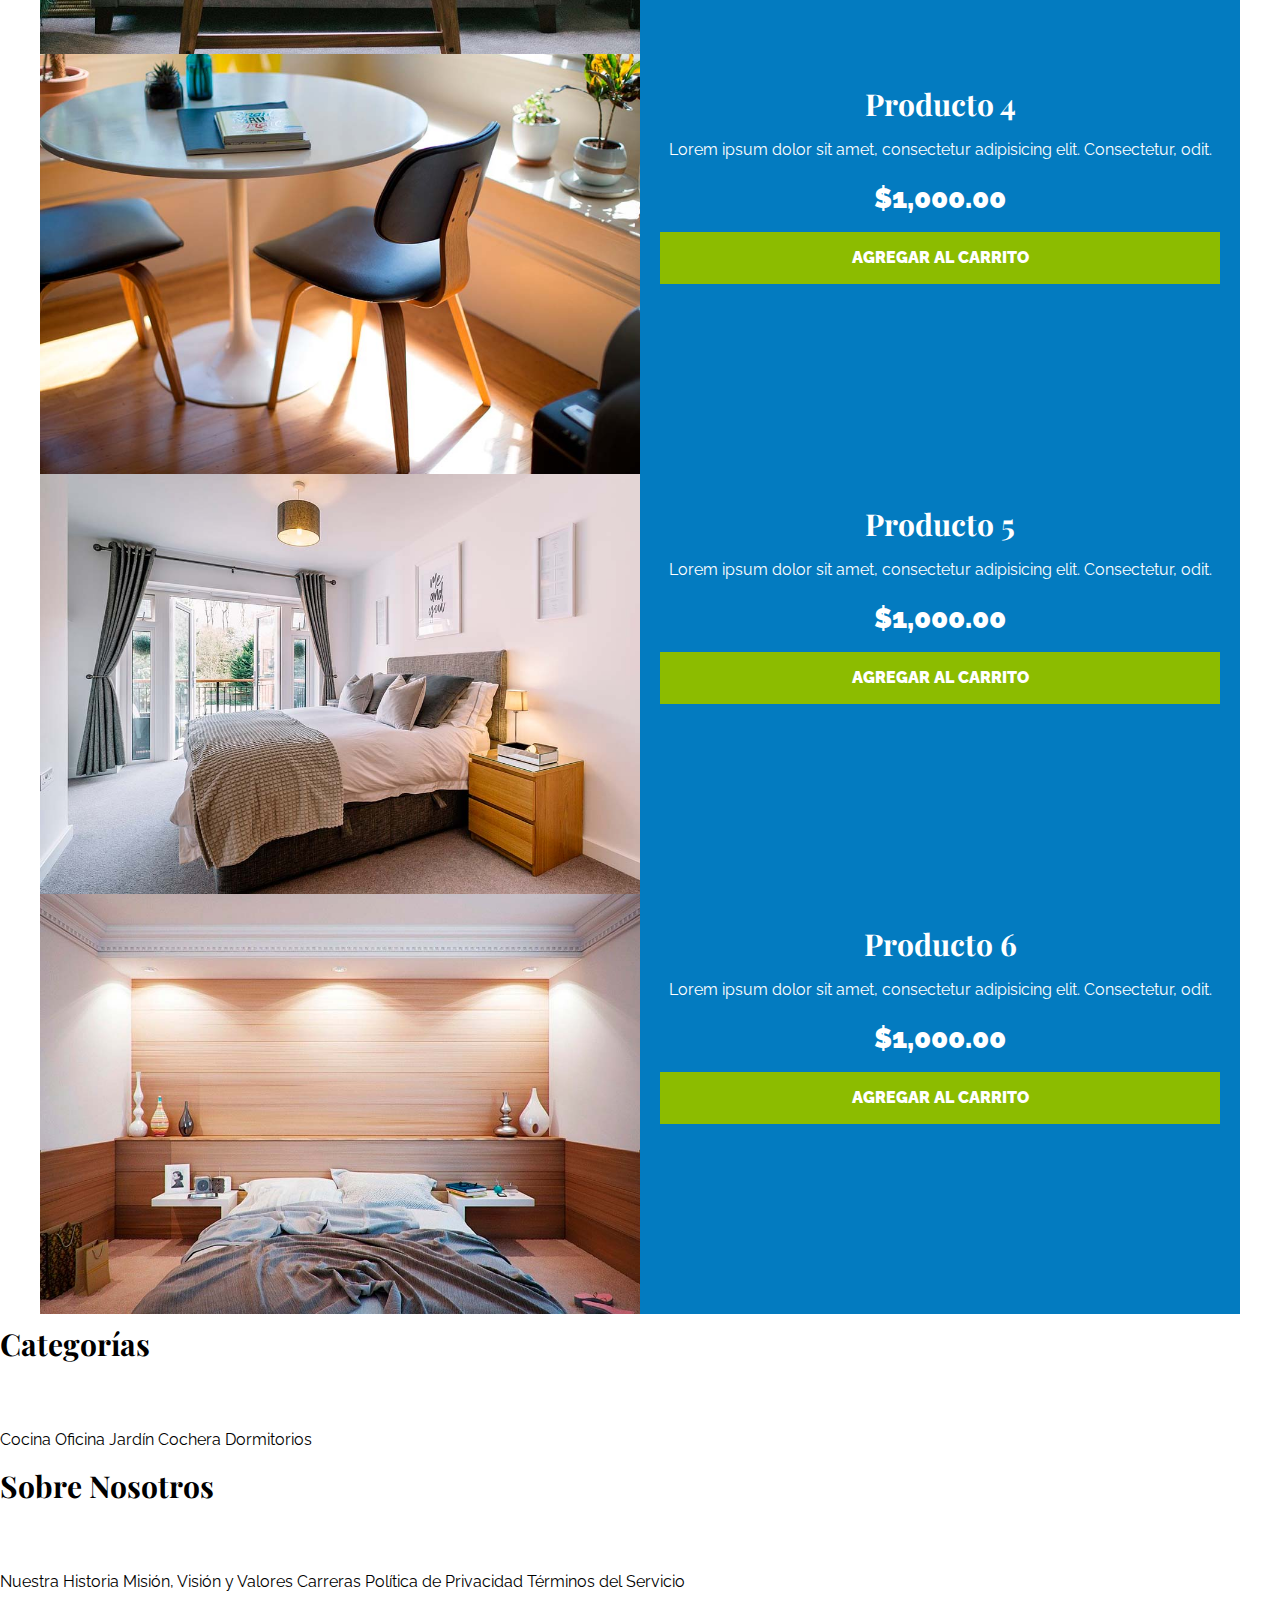
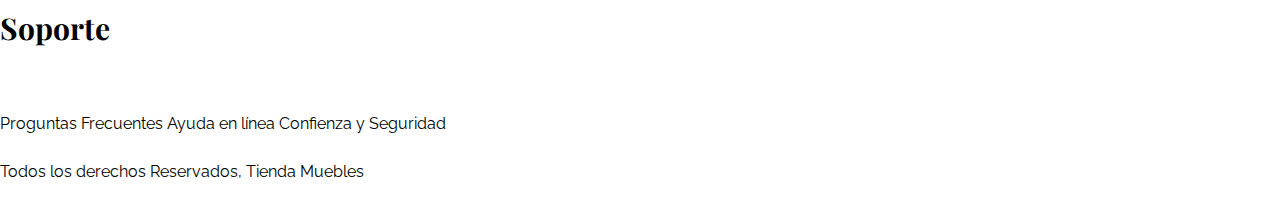
==== commit f0d8f291: "Feat: finalizando productos" ====
--- a/index.html
+++ b/index.html
@@ -68,81 +68,72 @@
         </div>
     </section>
 
-    <section class="sobre-empresa">
-        <div>
-            <h2>Sobre Nosotros</h2>
-            <p>Lorem ipsum dolor sit amet consectetur adipisicing elit. Omnis, maiores, incidunt
-                consequuntur sequi illum perferendis natus quisquam blanditiis corrupti dicta aut
-                quae? Minus nemo officiis vero dolore saepe minima incidunt.</p>
-        </div>
-    </section>
+    <main class="contenido-principal contenedor">
+        <h2 class="text-center">Nuestro Productos</h2>
 
-    <main>
-        <h2>Nuestro Productos</h2>
+        <div class="listado-productos">
 
-        <div>
-
-            <div>
+            <div class="producto">
                 <img src="img/producto1.jpg" alt="Imagen Producto">
-                <div>
+                <div class="texto-producto">
                     <h3>Producto 1</h3>
                     <p>Lorem ipsum dolor sit amet, consectetur adipisicing elit. Consectetur, odit.</p>
-                    <p>$1,000.00</p>
+                    <p class="precio">$1,000.00</p>
 
                     <a href="">Agregar al carrito</a>
                 </div> <!-- Info Producto -->
             </div> <!-- Producto -->
 
-            <div>
+            <div class="producto">
                 <img src="img/producto2.jpg" alt="Imagen Producto">
-                <div>
+                <div class="texto-producto">
                     <h3>Producto 2</h3>
                     <p>Lorem ipsum dolor sit amet, consectetur adipisicing elit. Consectetur, odit.</p>
-                    <p>$1,000.00</p>
+                    <p class="precio">$1,000.00</p>
 
                     <a href="">Agregar al carrito</a>
                 </div> <!-- Info Producto -->
             </div> <!-- Producto -->
 
-            <div>
+            <div class="producto">
                 <img src="img/producto3.jpg" alt="Imagen Producto">
-                <div>
+                <div class="texto-producto">
                     <h3>Producto 3</h3>
                     <p>Lorem ipsum dolor sit amet, consectetur adipisicing elit. Consectetur, odit.</p>
-                    <p>$1,000.00</p>
+                    <p class="precio">$1,000.00</p>
 
                     <a href="">Agregar al carrito</a>
                 </div> <!-- Info Producto -->
             </div> <!-- Producto -->
 
-            <div>
+            <div class="producto">
                 <img src="img/producto4.jpg" alt="Imagen Producto">
-                <div>
+                <div class="texto-producto">
                     <h3>Producto 4</h3>
                     <p>Lorem ipsum dolor sit amet, consectetur adipisicing elit. Consectetur, odit.</p>
-                    <p>$1,000.00</p>
+                    <p class="precio">$1,000.00</p>
 
                     <a href="">Agregar al carrito</a>
                 </div> <!-- Info Producto -->
             </div> <!-- Producto -->
 
-            <div>
+            <div class="producto">
                 <img src="img/producto5.jpg" alt="Imagen Producto">
-                <div>
+                <div class="texto-producto">
                     <h3>Producto 5</h3>
                     <p>Lorem ipsum dolor sit amet, consectetur adipisicing elit. Consectetur, odit.</p>
-                    <p>$1,000.00</p>
+                    <p class="precio">$1,000.00</p>
 
                     <a href="">Agregar al carrito</a>
                 </div> <!-- Info Producto -->
             </div> <!-- Producto -->
 
-            <div>
+            <div class="producto">
                 <img src="img/producto6.jpg" alt="Imagen Producto">
-                <div>
+                <div class="texto-producto">
                     <h3>Producto 6</h3>
                     <p>Lorem ipsum dolor sit amet, consectetur adipisicing elit. Consectetur, odit.</p>
-                    <p>$1,000.00</p>
+                    <p class="precio">$1,000.00</p>
 
                     <a href="">Agregar al carrito</a>
                 </div> <!-- Info Producto -->
--- a/css/app.css
+++ b/css/app.css
@@ -47,6 +47,12 @@
   display: block;
 }
 
+/* Utilidades */
+
+.text-center {
+  text-align: center;
+}
+
 /* Header y Navegacion */
 .nombre-sitio {
   margin-top: 5rem;
@@ -78,9 +84,6 @@
 /* Categorias */
 .categorias {
   padding-top: 5rem;
-}
-.categorias h2 {
-  text-align: center;
 }
 
 .categoria a {
@@ -126,5 +129,50 @@
 .texto-nosotros {
   flex-basis: 50%;
   padding-left: 10rem;
-  color: #FFF;
+  color: #fff;
 }
+
+/* Listado de productos */
+.contenido-principal {
+  padding-top: 5rem;
+}
+
+.producto {
+  background-color: #037bc0;
+}
+
+.texto-producto {
+  text-align: center;
+  color: #fff;
+  padding: 2rem;
+}
+
+.texto-producto h3 {
+  margin: 0;
+}
+
+.texto-producto p {
+  margin: 0 0 0.5rem 0;
+}
+
+.texto-producto .precio {
+  font-size: 2.8rem;
+  font-weight: 900;
+}
+.texto-producto a {
+  background-color: #8cbc00;
+  display: block;
+  color: #fff;
+  text-transform: uppercase;
+  font-weight: 900;
+  padding: 1rem;
+}
+
+.texto-producto a:hover {
+  background-color: #769c02;
+}
+
+.producto {
+  display: grid;
+  grid-template-columns: repeat(2, 1fr);
+}
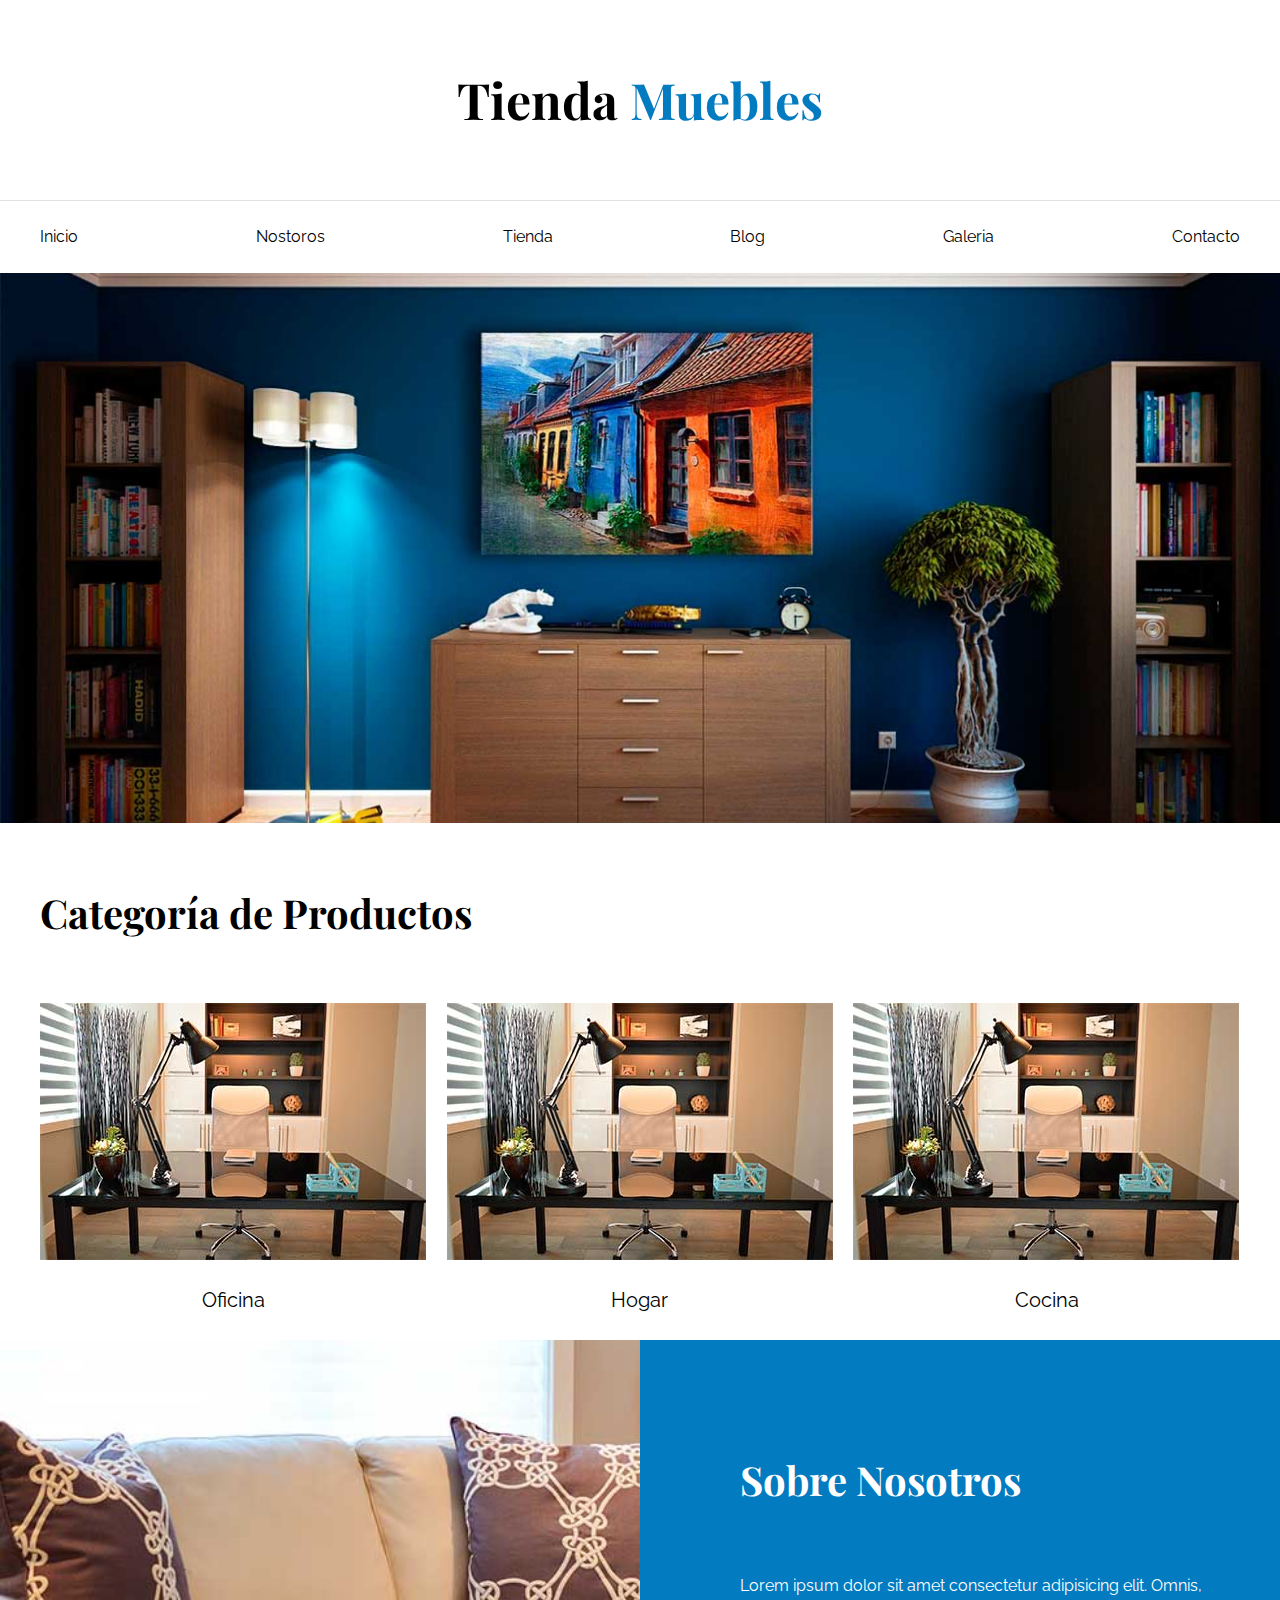
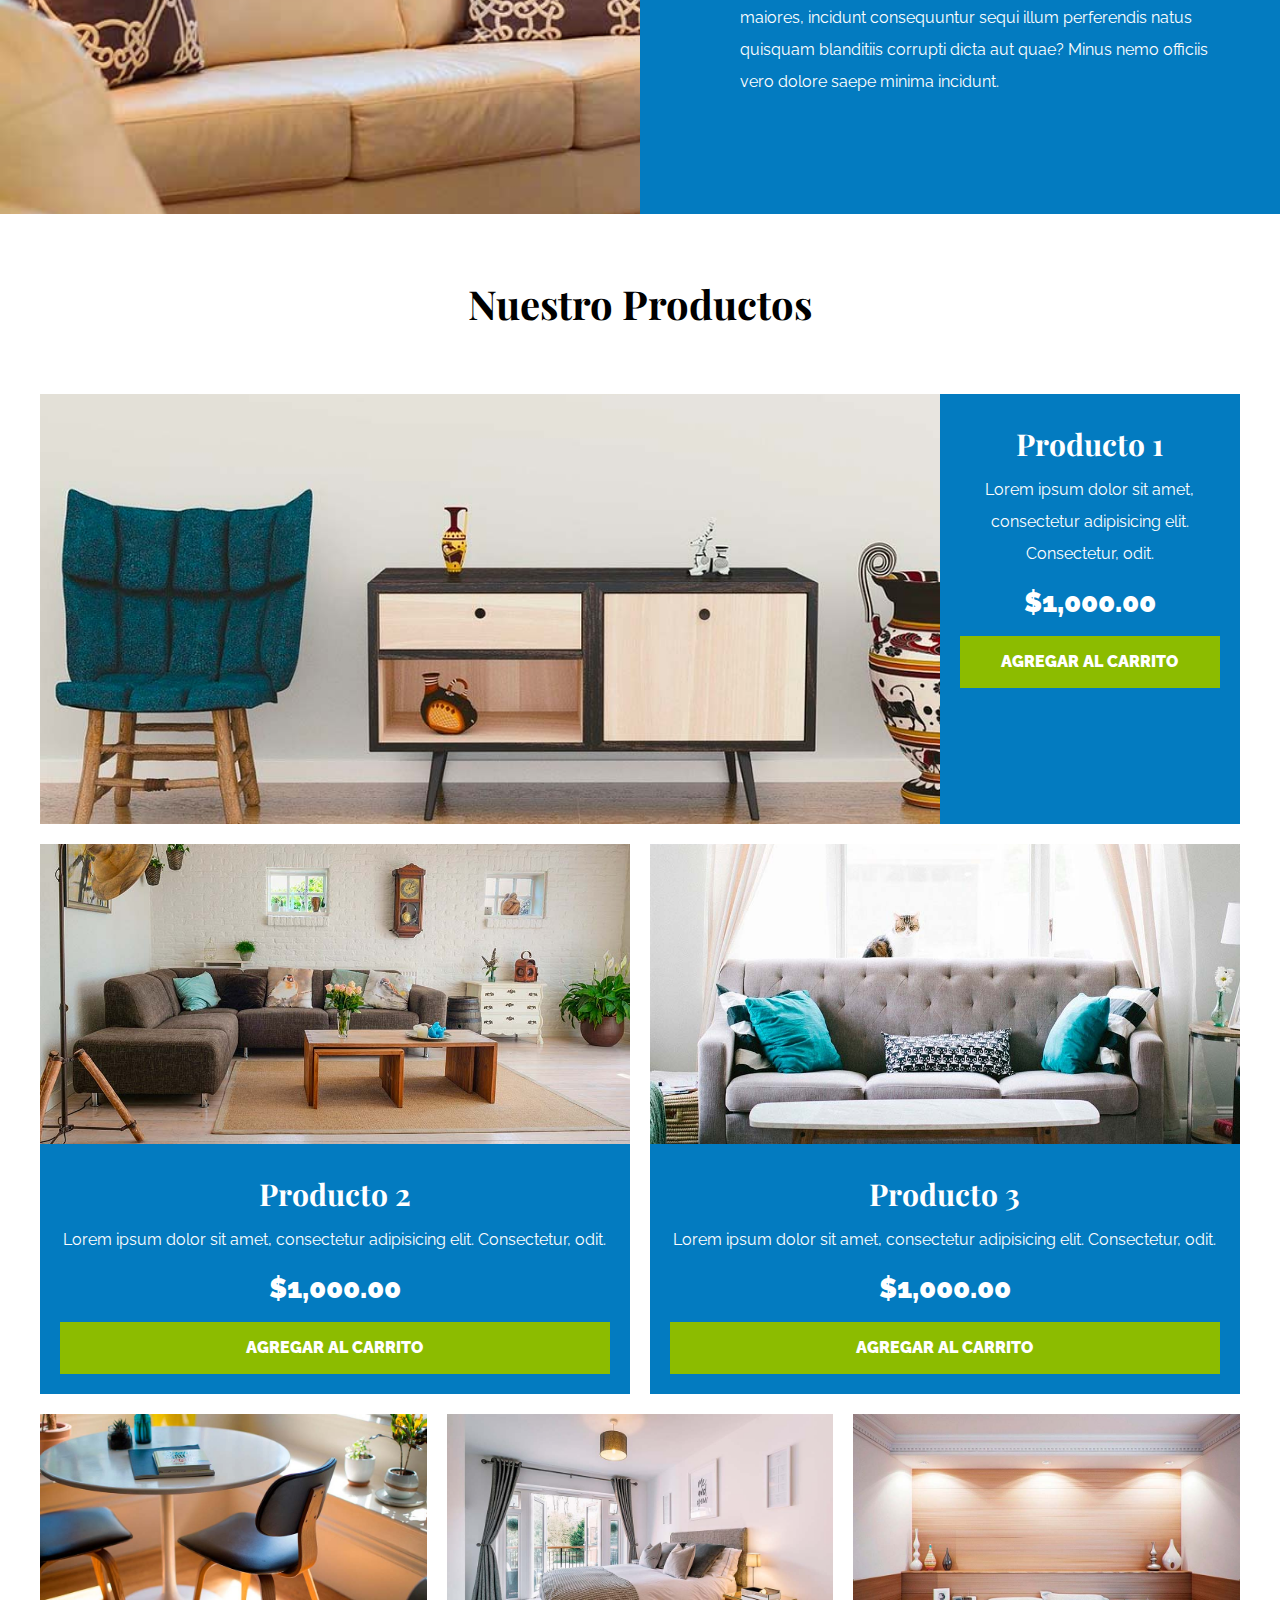
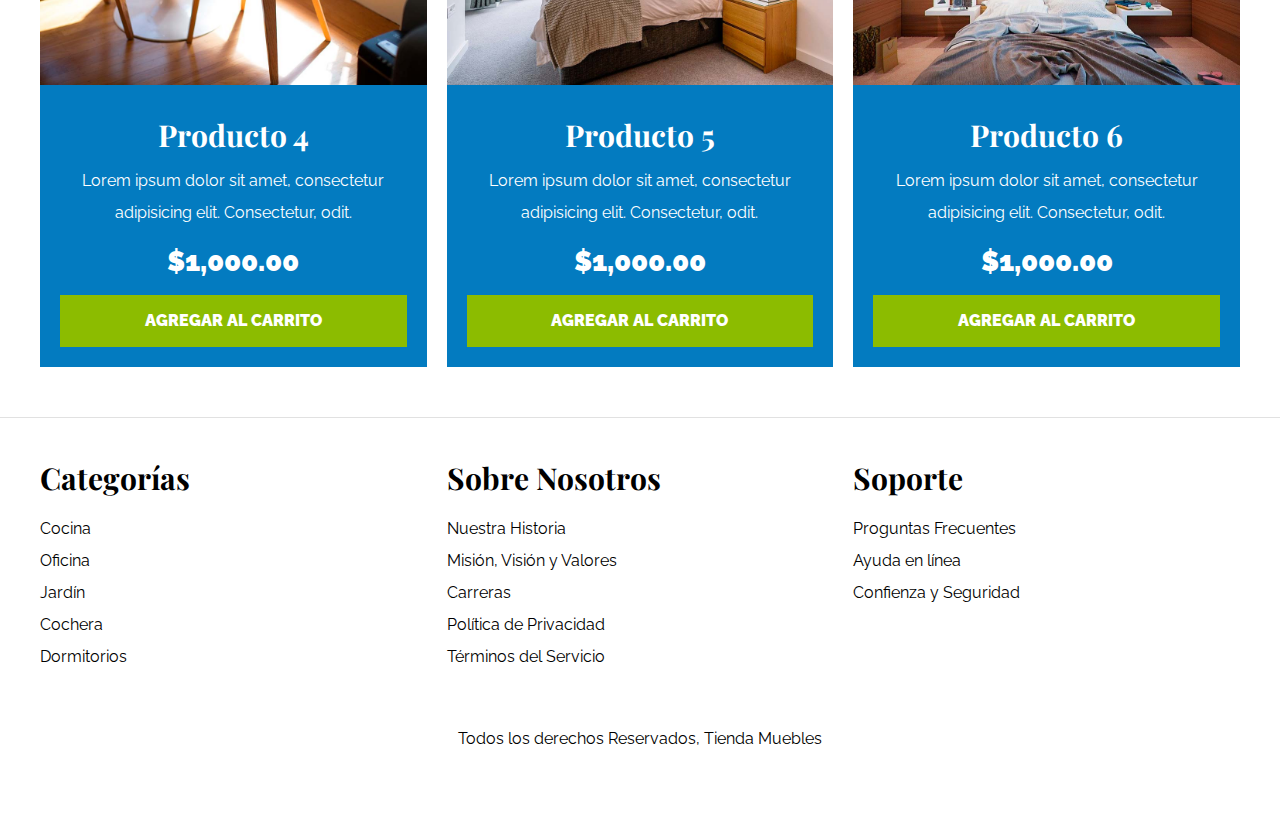
==== commit 9f3b19c4: "Feat: finalizando primer pagina" ====
--- a/index.html
+++ b/index.html
@@ -75,108 +75,122 @@
 
             <div class="producto">
                 <img src="img/producto1.jpg" alt="Imagen Producto">
+
                 <div class="texto-producto">
                     <h3>Producto 1</h3>
                     <p>Lorem ipsum dolor sit amet, consectetur adipisicing elit. Consectetur, odit.</p>
                     <p class="precio">$1,000.00</p>
 
-                    <a href="">Agregar al carrito</a>
+                    <a href="" class="btn">Agregar al carrito</a>
                 </div> <!-- Info Producto -->
+
             </div> <!-- Producto -->
 
             <div class="producto">
                 <img src="img/producto2.jpg" alt="Imagen Producto">
+
                 <div class="texto-producto">
                     <h3>Producto 2</h3>
                     <p>Lorem ipsum dolor sit amet, consectetur adipisicing elit. Consectetur, odit.</p>
                     <p class="precio">$1,000.00</p>
 
-                    <a href="">Agregar al carrito</a>
+                    <a href="" class="btn">Agregar al carrito</a>
                 </div> <!-- Info Producto -->
+
             </div> <!-- Producto -->
 
             <div class="producto">
                 <img src="img/producto3.jpg" alt="Imagen Producto">
+
                 <div class="texto-producto">
                     <h3>Producto 3</h3>
                     <p>Lorem ipsum dolor sit amet, consectetur adipisicing elit. Consectetur, odit.</p>
                     <p class="precio">$1,000.00</p>
 
-                    <a href="">Agregar al carrito</a>
+                    <a href="" class="btn">Agregar al carrito</a>
                 </div> <!-- Info Producto -->
+
             </div> <!-- Producto -->
 
             <div class="producto">
                 <img src="img/producto4.jpg" alt="Imagen Producto">
+
                 <div class="texto-producto">
                     <h3>Producto 4</h3>
                     <p>Lorem ipsum dolor sit amet, consectetur adipisicing elit. Consectetur, odit.</p>
                     <p class="precio">$1,000.00</p>
 
-                    <a href="">Agregar al carrito</a>
+                    <a href="" class="btn">Agregar al carrito</a>
                 </div> <!-- Info Producto -->
+
             </div> <!-- Producto -->
 
             <div class="producto">
                 <img src="img/producto5.jpg" alt="Imagen Producto">
+
                 <div class="texto-producto">
                     <h3>Producto 5</h3>
                     <p>Lorem ipsum dolor sit amet, consectetur adipisicing elit. Consectetur, odit.</p>
                     <p class="precio">$1,000.00</p>
 
-                    <a href="">Agregar al carrito</a>
+                    <a href="" class="btn">Agregar al carrito</a>
                 </div> <!-- Info Producto -->
+
             </div> <!-- Producto -->
 
             <div class="producto">
                 <img src="img/producto6.jpg" alt="Imagen Producto">
+
                 <div class="texto-producto">
                     <h3>Producto 6</h3>
                     <p>Lorem ipsum dolor sit amet, consectetur adipisicing elit. Consectetur, odit.</p>
                     <p class="precio">$1,000.00</p>
 
-                    <a href="">Agregar al carrito</a>
+                    <a href="" class="btn">Agregar al carrito</a>
                 </div> <!-- Info Producto -->
+
             </div> <!-- Producto -->
 
         </div> <!-- Fin de Listado de Productos -->
 
     </main>
 
-    <footer>
+    <footer class="site-footer">
+        <div class="grid-footer contenedor">
 
-        <div>
-            <h3>Categorías</h3>
-            <nav>
-                <a href="">Cocina</a>
-                <a href="">Oficina</a>
-                <a href="">Jardín</a>
-                <a href="">Cochera</a>
-                <a href="">Dormitorios</a>
-            </nav>
+            <div>
+                <h3>Categorías</h3>
+                <nav class="footer-menu">
+                    <a href="">Cocina</a>
+                    <a href="">Oficina</a>
+                    <a href="">Jardín</a>
+                    <a href="">Cochera</a>
+                    <a href="">Dormitorios</a>
+                </nav>
+            </div>
+
+            <div>
+                <h3>Sobre Nosotros</h3>
+                <nav class="footer-menu">
+                    <a href="">Nuestra Historia</a>
+                    <a href="">Misión, Visión y Valores</a>
+                    <a href="">Carreras</a>
+                    <a href="">Política de Privacidad</a>
+                    <a href="">Términos del Servicio</a>
+                </nav>
+            </div>
+
+            <div>
+                <h3>Soporte</h3>
+                <nav class="footer-menu">
+                    <a href="">Proguntas Frecuentes</a>
+                    <a href="">Ayuda en línea</a>
+                    <a href="">Confienza y Seguridad</a>
+                </nav>
+            </div>
         </div>
 
-        <div>
-            <h3>Sobre Nosotros</h3>
-            <nav>
-                <a href="">Nuestra Historia</a>
-                <a href="">Misión, Visión y Valores</a>
-                <a href="">Carreras</a>
-                <a href="">Política de Privacidad</a>
-                <a href="">Términos del Servicio</a>
-            </nav>
-        </div>
-
-        <div>
-            <h3>Soporte</h3>
-            <nav>
-                <a href="">Proguntas Frecuentes</a>
-                <a href="">Ayuda en línea</a>
-                <a href="">Confienza y Seguridad</a>
-            </nav>
-        </div>
-
-        <p>Todos los derechos Reservados, Tienda Muebles</p>
+        <p class="copyright">Todos los derechos Reservados, Tienda Muebles</p>
 
     </footer>
 
--- a/css/app.css
+++ b/css/app.css
@@ -45,6 +45,20 @@
 img {
   max-width: 100%;
   display: block;
+}
+
+.btn {
+  background-color: #8cbc00;
+  display: block;
+  color: #fff;
+  text-transform: uppercase;
+  font-weight: 900;
+  padding: 1rem;
+  transition: background-color 0.3s ease-out;
+}
+
+.btn:hover {
+  background-color: #769c02;
 }
 
 /* Utilidades */
@@ -133,8 +147,56 @@
 }
 
 /* Listado de productos */
+
 .contenido-principal {
   padding-top: 5rem;
+}
+
+.listado-productos {
+  display: grid;
+  gap: 2rem;
+  grid-template-columns: repeat(6, 1fr);
+}
+.producto:nth-child(1) {
+  grid-column-start: 1;
+  grid-column-end: 7;
+  display: grid;
+  grid-template-columns: 3fr 1fr;
+}
+
+.producto:nth-child(1) img {
+  height: 43rem;
+  width: 100%;
+  object-fit: cover;
+}
+
+.producto:nth-child(2) {
+  grid-column-start: 1;
+  grid-column-end: 4;
+}
+
+.producto:nth-child(2) img,
+.producto:nth-child(3) img {
+  height: 30rem;
+  width: 100%;
+  object-fit: cover;
+}
+
+.producto:nth-child(3) {
+  grid-column-start: 4;
+  grid-column-end: 7;
+}
+.producto:nth-child(4) {
+  grid-column-start: 1;
+  grid-column-end: 3;
+}
+.producto:nth-child(5) {
+  grid-column-start: 3;
+  grid-column-end: 5;
+}
+.producto:nth-child(6) {
+  grid-column-start: 5;
+  grid-column-end: 7;
 }
 
 .producto {
@@ -159,20 +221,30 @@
   font-size: 2.8rem;
   font-weight: 900;
 }
-.texto-producto a {
-  background-color: #8cbc00;
-  display: block;
-  color: #fff;
-  text-transform: uppercase;
-  font-weight: 900;
-  padding: 1rem;
-}
-
-.texto-producto a:hover {
-  background-color: #769c02;
-}
-
-.producto {
-  display: grid;
-  grid-template-columns: repeat(2, 1fr);
-}
+
+/* Footer */
+
+.site-footer {
+  border-top: 0.1rem solid #e1e1e1;
+  margin-top: 5rem;
+  padding-bottom: 5rem;
+}
+.site-footer h3 {
+  margin-top: 3rem;
+  margin-bottom: .5rem;
+}
+
+.grid-footer {
+  display: grid;
+  grid-template-columns: repeat(3, 1fr);
+  gap: 2rem;
+}
+
+.footer-menu a {
+  display: block;
+}
+
+.copyright {
+  margin-top: 5rem;
+  text-align: center;
+}